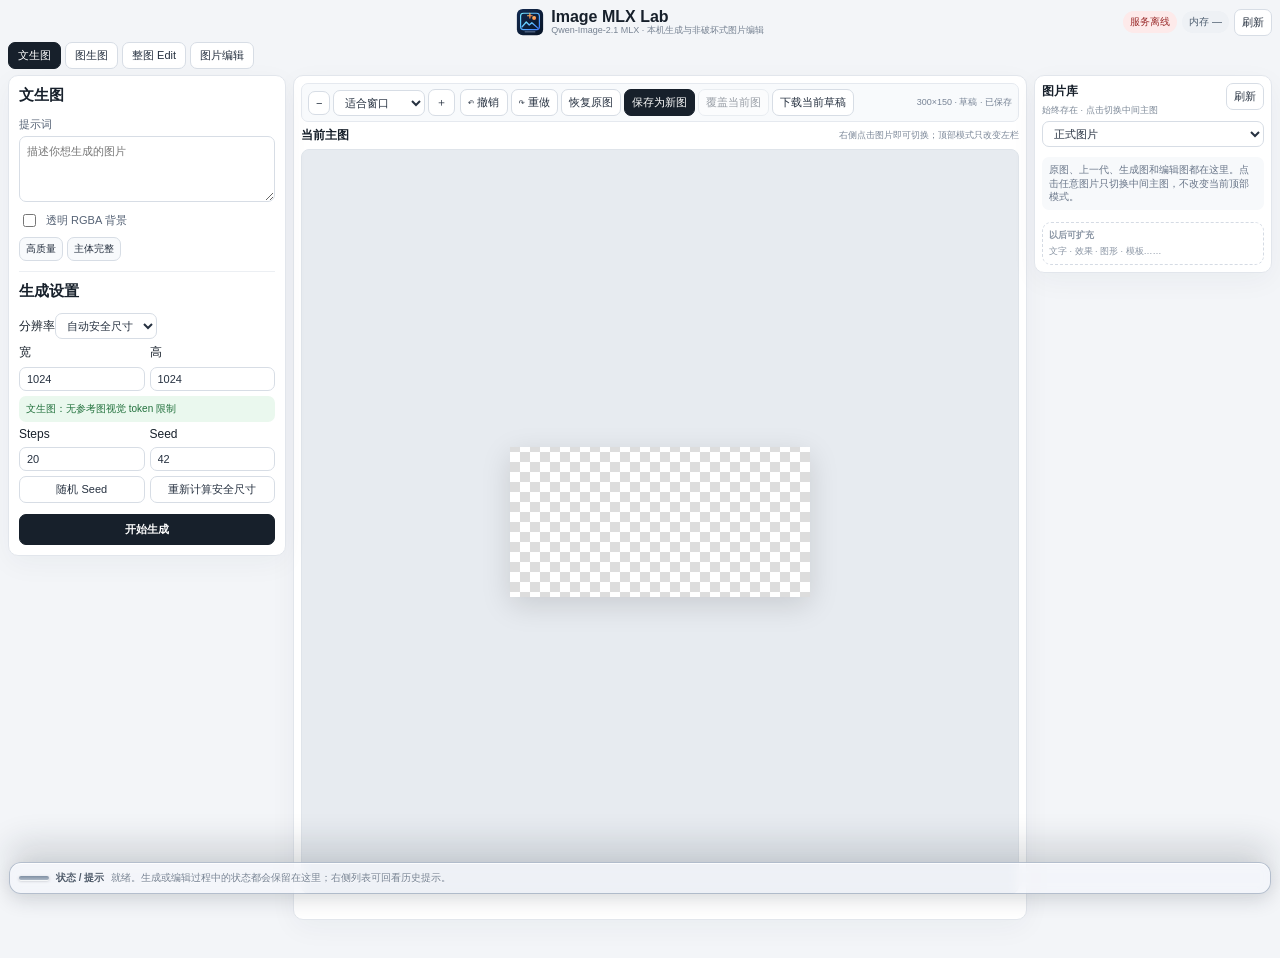
==== web/mask-editor/index.html @ 85269455 "Add lasso selection and deterministic repair tools" ====
<!doctype html>
<html lang="zh-CN">
<head>
<meta charset="utf-8"><meta name="viewport" content="width=device-width,initial-scale=1">
<title>Image MLX Lab</title>
<link rel="icon" type="image/svg+xml" href="assets/image-mlx-lab-icon.svg">
<link rel="stylesheet" href="app.css?v=16">
</head>
<body><div class="app">
<header class="topbar compactTopbar">
  <div class="topbarSpacer"></div>
  <div class="globalBrand"><img class="brandIcon" src="assets/image-mlx-lab-icon.svg" alt=""><div class="globalBrandText"><h1>Image MLX Lab</h1><p>Qwen-Image-2.1 MLX · 本机生成与非破坏式图片编辑</p></div></div>
  <div class="server"><span id="qwenBadge" class="badge off">Qwen 检查中</span><span id="memBadge" class="badge">内存 —</span><button id="refreshStatus">刷新</button></div>
</header>

<nav class="tabs">
  <button data-mode="generate" class="active">文生图</button>
  <button data-mode="variation">图生图</button>
  <button data-mode="edit">整图 Edit</button>
  <button data-mode="editor">图片编辑</button>
</nav>

<div id="mainWorkspace" class="editorWorkspace">
<aside class="leftModeStack">
  <section id="genControls" class="genControls card">
    <section id="panel-generate" class="modePanel">
      <h2>文生图</h2>
      <label>提示词<textarea id="genPrompt" placeholder="描述你想生成的图片"></textarea></label>
      <label class="check"><input id="transparentBg" type="checkbox"> 透明 RGBA 背景</label>
      <div class="chips"><button data-prompt-target="genPrompt" data-text="高质量，细节清晰。">高质量</button><button data-prompt-target="genPrompt" data-text="主体完整，构图简洁。">主体完整</button></div>
    </section>

    <section id="panel-variation" class="modePanel hidden">
      <h2>图生图 / Variation</h2>
      <div class="hint">主图就是中间当前图片。也可以直接载入新图。</div>
      <label class="filebtn">载入主图<input id="variationFile" type="file" accept="image/*"></label>
      <div id="variationInfo" class="fileInfo">尚未选择主图</div>
      <label>目标描述<textarea id="variationPrompt" placeholder="希望当前主图变成什么样"></textarea></label>
      <label>Strength <b id="strengthVal">0.45</b><input id="strength" type="range" min="0.05" max="1" step="0.05" value="0.45"></label>
    </section>

    <section id="panel-edit" class="modePanel hidden">
      <h2>整图 True Edit</h2>
      <div class="hint">主图就是中间当前图片。右侧点击任意正式图片即可切换主图。</div>
      <label class="filebtn">载入主图<input id="editFile" type="file" accept="image/*"></label>
      <div id="editInfo" class="fileInfo">尚未选择主图</div>
      <label class="filebtn">＋ 添加参考图到队列<input id="editRefs" type="file" accept="image/*" multiple></label>
      <div class="hint">队列可保存多张；当前最多启用 3 张额外参考图（加主图共 4 张）。</div>
      <div id="refQueue" class="refQueue"></div>
      <label>编辑指令<textarea id="editPrompt" placeholder="例如：保持角色完全一致，只把尾巴改成橙红色。"></textarea></label>
      <div class="chips"><button data-prompt-target="editPrompt" data-text="保持原图构图、姿态、视角和光照不变。">保持构图</button><button data-prompt-target="editPrompt" data-text="保持角色身份和设计完全一致。">角色一致</button><button data-prompt-target="editPrompt" data-text="只修改指定内容，其余细节不变。">局部约束</button></div>
    </section>

    <div id="generationSettings">
      <hr><h2>生成设置</h2>
      <label>分辨率<select id="sizePreset"><option value="auto">自动安全尺寸</option><option>512x512</option><option>768x768</option><option>1024x1024</option><option>1024x576</option><option>1152x640</option><option>768x1024</option><option>1024x768</option><option value="custom">自定义</option></select></label>
      <div class="two"><label>宽<input id="widthInput" type="number" min="256" max="2048" step="32" value="1024"></label><label>高<input id="heightInput" type="number" min="256" max="2048" step="32" value="1024"></label></div>
      <div id="tokenHint" class="hint">视觉 token：—</div>
      <div class="two"><label>Steps<input id="stepsInput" type="number" min="1" max="60" value="20"></label><label>Seed<input id="seedInput" type="number" value="42"></label></div>
      <div class="two"><button id="randomSeed">随机 Seed</button><button id="autoFit">重新计算安全尺寸</button></div>
      <button id="runBtn" class="primary big">开始生成</button>
      <div id="statusText" class="hidden"></div><div id="perfBox" class="hidden"></div>
    </div>
  </section>

  <section id="editorTools" class="editorTools card hidden">
    <div class="editorFileHead">
      <label class="filebtn primary">＋ 载入图片<input id="editorUpload" type="file" accept="image/*" multiple></label>
    </div>
    <div id="editorStatus" class="hidden"></div>

    <details open><summary>选区 / Mask</summary><div class="toolBody">
      <div class="toolGrid">
        <button id="rectTool">▭ 矩形</button><button id="ellipseTool">◯ 椭圆</button>
        <button id="lassoAddTool">〰 套索＋</button><button id="lassoSubTool">〰 套索－</button>
        <button id="paintTool">✏️ 画笔</button><button id="eraseTool">⌫ 擦除</button>
        <button id="wandAddTool">🪄 魔棒＋</button><button id="wandSubTool">🪄 魔棒－</button>
      </div>
      <label>画笔 <b id="brushVal">42</b> px<input id="brush" type="range" min="4" max="240" value="42"></label>
      <div class="two"><label>魔棒容差<input id="wandTolerance" type="number" min="0" max="255" value="28"></label><label class="check">连续区域<input id="wandContiguous" type="checkbox" checked></label></div>
      <div class="two"><button id="selectAll">全选</button><button id="invertMask">反选</button></div>
      <div class="two"><button id="clearMask">清除选区</button><label class="check"><input id="showMask" type="checkbox" checked>显示 Mask</label></div>
      <div class="selectionMorphRow"><label>边界 <input id="selectionMorphPx" type="number" min="1" max="64" value="3"> px</label><button id="expandMask">扩展</button><button id="contractMask">收缩</button></div>
      <div class="hint">扩展适合 AI 去遮挡时吃掉残边；收缩可避免修改碰到主体边缘。</div>
      <label>边缘羽化 <b id="featherVal">0</b> px<input id="feather" type="range" min="0" max="60" value="0"></label>
      <div id="maskCoverage" class="fileInfo">选区 0%</div>
    </div></details>

    <details><summary>修复 / 仿制</summary><div class="toolBody">
      <div class="two"><button id="cloneTool">🧬 克隆图章</button><button id="healTool">🩹 修复画笔</button></div>
      <label>修复笔刷 <b id="repairBrushVal">48</b> px<input id="repairBrush" type="range" min="4" max="240" value="48"></label>
      <div id="cloneInfo" class="fileInfo">克隆图章：⌥ Option / Alt + 点击设置取样点，然后在目标区域涂抹。</div>
      <button id="clearCloneSource" class="wideBtn">清除克隆取样点</button>
      <div class="hint">修复画笔适合小污点、灰尘和细划痕；复杂纹理优先用克隆图章或 AI 局部编辑。</div>
    </div></details>

    <details><summary>复制 / 剪切 / 粘贴</summary><div class="toolBody">
      <div class="three"><button id="copySelection">Copy</button><button id="cutSelection">Cut</button><button id="pasteClipboard">Paste</button></div>
      <div id="clipboardInfo" class="fileInfo">剪贴板为空</div>
      <div id="pasteControls" class="hidden">
        <div class="two"><label>宽<input id="pasteW" type="number" min="1"></label><label>高<input id="pasteH" type="number" min="1"></label></div>
        <label class="check"><input id="pasteLockAspect" type="checkbox" checked>按比例缩放</label>
        <label>透明度 <b id="pasteOpacityVal">100</b>%<input id="pasteOpacity" type="range" min="0" max="100" value="100"></label>
        <div class="two"><button id="applyPaste" class="primary">确定粘贴</button><button id="cancelPaste">取消</button></div>
      </div>
    </div></details>

    <details><summary>几何 / 尺寸</summary><div class="toolBody">
      <div class="two"><button id="rotateLeft">↶ 90°</button><button id="rotateRight">↷ 90°</button></div>
      <div class="inlineTools"><input id="rotateAngle" type="number" min="-180" max="180" value="0"><button id="applyRotate">旋转角度</button></div>
      <div class="two"><label>宽<input id="resizeW" type="number" min="1"></label><label>高<input id="resizeH" type="number" min="1"></label></div>
      <label class="check"><input id="lockAspect" type="checkbox" checked>缩放保持比例</label>
      <button id="applyResize" class="wideBtn">应用实际像素尺寸</button>
      <button id="cropToSelection" class="wideBtn">裁剪到选区外框</button>
    </div></details>

    <details><summary>亮度 / 色彩 / 清晰度</summary><div class="toolBody">
      <label>亮度 <b id="brightnessVal">100</b>%<input id="brightness" type="range" min="0" max="200" value="100"></label>
      <label>对比度 <b id="contrastVal">100</b>%<input id="contrast" type="range" min="0" max="200" value="100"></label>
      <label>饱和度 <b id="saturationVal">100</b>%<input id="saturation" type="range" min="0" max="200" value="100"></label>
      <label>模糊 <b id="blurVal">0</b> px<input id="blur" type="range" min="0" max="20" step="0.5" value="0"></label>
      <label>锐化 <b id="sharpenVal">0</b><input id="sharpen" type="range" min="0" max="5" step="0.25" value="0"></label>
      <div class="hint">有选区时自动只作用于选区；没有选区时作用于整张图片。</div>
      <div class="two"><button id="resetAdjust">重置预览</button><button id="applyAdjust" class="primary">应用</button></div>
    </div></details>

    <details><summary>AI 局部编辑</summary><div class="toolBody">
      <div class="hint">使用中间当前图片 + 当前 Mask。最终仍由冻结的 full-size Mask 硬合成，Mask 外像素不得变化。</div>
      <label>上下文
        <select id="localAiContext">
          <option value="auto" selected>自动（推荐）</option>
          <option value="crop">局部优先（快）</option>
          <option value="crop-full">局部 + 整图参考</option>
          <option value="full">整图（慢）</option>
        </select>
      </label>
      <div id="localAiContextHint" class="fileInfo">自动：普通局部修改优先裁剪；遮挡恢复 / 补全等任务会增加整图参考。</div>
      <label>编辑指令<textarea id="localAiPrompt" placeholder="例如：去掉选区内的遮挡物，恢复主体原来的结构。"></textarea></label>
      <div class="two"><label>Steps<input id="localAiSteps" type="number" min="1" max="60" value="20"></label><label>Seed<input id="localAiSeed" type="number" value="42"></label></div>
      <button id="runLocalAi" class="primary wideBtn">AI 编辑选区</button>
      <div id="localAiPerf" class="hidden">—</div>
    </div></details>
  </section>
</aside>

<main class="editorCenter card">
  <div class="editorTopbar">
    <div class="zoomStrip"><button id="zoomOut">−</button><select id="viewZoom"><option value="fit">适合窗口</option><option value="0.25">25%</option><option value="0.5">50%</option><option value="1">100%</option><option value="2">200%</option><option value="4">400%</option></select><button id="zoomIn">＋</button></div>
    <div class="historyStrip"><button id="undoImage">↶ 撤销</button><button id="redoImage">↷ 重做</button><button id="resetDraft">恢复原图</button><button id="saveEditor" class="primary">保存为新图</button><button id="overwriteEditor">覆盖当前图</button><button id="downloadDraft">下载当前草稿</button></div>
    <div id="editorMeta" class="editorMeta">—</div>
  </div>
  <div class="cardTitle editorTitleRow"><h2 id="editorTitle">当前主图</h2><span>右侧点击图片即可切换；顶部模式只改变左栏</span></div>
  <div id="editorEmpty" class="empty">从右侧图片库选择图片，或在左侧载入 / 生成</div>
  <div id="editorViewport" class="editorViewport hidden"><div id="editorStage" class="editorStage"><canvas id="sourceCanvas"></canvas><canvas id="overlayCanvas"></canvas></div></div>
</main>

<aside class="assetPanel card">
  <div class="assetHead"><div><h2>图片库</h2><span>始终存在 · 点击切换中间主图</span></div><button id="refreshAssets">刷新</button></div>
  <select id="assetFilter"><option value="final" selected>正式图片</option><option value="all">全部（含中间结果）</option><option value="generated">生成</option><option value="loaded">载入</option><option value="edited">编辑保存</option><option value="intermediate">中间结果</option></select>
  <div class="hint">原图、上一代、生成图和编辑图都在这里。点击任意图片只切换中间主图，不改变当前顶部模式。</div>
  <div id="assetGallery" class="assetGallery"></div>
  <div class="futureBox"><b>以后可扩充</b><span>文字 · 效果 · 图形 · 模板……</span></div>
</aside>
</div>

<div id="history" class="hidden"></div><button id="refreshHistory" class="hidden">刷新</button>
</div>

<dialog id="draftSwitchDialog" class="draftSwitchDialog">
  <form method="dialog">
    <h3>当前图片有未保存修改</h3>
    <p id="draftSwitchMessage">切换图片前，请选择如何处理当前草稿。</p>
    <div class="draftSwitchActions">
      <button value="save-new" class="primary">保存为新图并切换</button>
      <button id="draftOverwriteChoice" value="overwrite">覆盖当前图并切换</button>
      <button value="discard" class="danger">丢弃修改并切换</button>
      <button value="cancel">取消</button>
    </div>
  </form>
</dialog>

<details id="globalNoticeDrawer" class="globalNoticeDrawer">
  <summary><span class="drawerHandle"></span><span>状态 / 提示</span><span id="noticeSummary">就绪</span></summary>
  <div class="globalNoticeContent">
    <div id="noticeDetail" class="noticeDetail">就绪</div>
    <div id="noticeHistory" class="noticeHistory"></div>
  </div>
</details>

<script src="app.js?v=19"></script>
</body></html>
---- web/mask-editor/app.css ----
:root{font-family:-apple-system,BlinkMacSystemFont,"Segoe UI",sans-serif;color:#17202b;background:#f3f5f8}
*{box-sizing:border-box}body{margin:0}.app{max-width:1580px;margin:auto;padding:18px}
.topbar{display:flex;justify-content:space-between;gap:20px;align-items:center;margin-bottom:14px}
h1{font-size:25px;margin:0 0 4px}.topbar p{margin:0;color:#6b7788;font-size:13px}
.server{display:flex;gap:8px;align-items:center;flex-wrap:wrap}.badge{padding:6px 9px;border-radius:999px;background:#eef1f5;color:#506072;font-size:12px}.badge.ok{background:#e7f7ec;color:#19733a}.badge.off{background:#fdeaea;color:#9c2f2f}
button,.filebtn,select,input,textarea{font:inherit}button,.filebtn,select,input[type=number]{border:1px solid #d7dde5;background:#fff;border-radius:9px;padding:8px 10px;color:#263140}button,.filebtn{cursor:pointer}.filebtn{display:inline-block}input[type=file]{display:none}button:disabled{opacity:.45;cursor:not-allowed}
.tabs{display:flex;gap:7px;margin-bottom:14px;overflow:auto}.tabs button{white-space:nowrap}.tabs button.active,.toolGrid button.active{background:#17202b;color:#fff;border-color:#17202b}
.card{background:#fff;border:1px solid #e2e6ec;border-radius:15px;box-shadow:0 8px 28px #1e293b0b}.hidden{display:none!important}
.genWorkspace{display:grid;grid-template-columns:360px minmax(0,1fr);gap:16px}.genControls{padding:17px;align-self:start;position:sticky;top:12px;max-height:calc(100vh - 24px);overflow:auto}.genMain{display:grid;gap:14px}
h2{font-size:15px;margin:0 0 12px}.modePanel label,.genControls>label,.toolBody>label{display:block;font-size:12px;color:#556275;margin:12px 0}
textarea{width:100%;min-height:90px;padding:10px;border:1px solid #d7dde5;border-radius:10px;resize:vertical;margin-top:6px;color:#202a35}input[type=range]{width:100%}.check{display:flex!important;gap:7px;align-items:center}
.two{display:grid;grid-template-columns:1fr 1fr;gap:8px;margin:9px 0}.three{display:grid;grid-template-columns:repeat(3,1fr);gap:7px;margin:9px 0}.two label{margin:0}.two input{width:100%;margin-top:6px}
.fileInfo,.hint,.status,.perf{font-size:12px;color:#687588;background:#f7f9fb;padding:9px 10px;border-radius:9px;margin-top:8px;line-height:1.5}.hint.safe{background:#eaf8ee;color:#22713d}.hint.warn{background:#fff6dd;color:#8a6413}.hint.danger{background:#fdecec;color:#9a3030}
.chips{display:flex;gap:6px;flex-wrap:wrap;margin-top:8px}.chips button{padding:6px 8px;font-size:11px;background:#f8fafc}hr{border:0;border-top:1px solid #eceff3;margin:18px 0}.primary{background:#17202b!important;color:#fff!important;border-color:#17202b!important}.big{width:100%;padding:11px;margin-top:10px;font-weight:600}.wideBtn{width:100%;margin-top:7px}
.refQueue{display:grid;gap:7px;margin-top:8px}.refItem{display:grid;grid-template-columns:48px 1fr auto;gap:7px;align-items:center;border:1px solid #e1e6ed;border-radius:9px;padding:6px;background:#fafbfc}.refItem img{width:48px;height:48px;object-fit:cover;border-radius:6px}.refName{font-size:11px;white-space:nowrap;overflow:hidden;text-overflow:ellipsis}.refControls{display:flex;gap:5px;align-items:center;margin-top:4px}.refControls select{padding:4px 6px;font-size:11px}.refControls label{margin:0;font-size:11px}.refActions{display:flex;flex-direction:column;gap:3px}.refActions button{padding:3px 6px;font-size:10px}
.cardTitle{display:flex;align-items:center;justify-content:space-between;gap:10px;margin-bottom:12px}.cardTitle h2{margin:0}.cardTitle span{font-size:12px;color:#7b8798}
.genPreview{padding:15px;min-height:650px}.empty{height:520px;border:1px dashed #ccd3dd;border-radius:12px;display:flex;align-items:center;justify-content:center;color:#8995a5}
.genResultWrap{position:relative;display:flex;align-items:center;justify-content:center;min-height:500px;cursor:pointer}.genResultWrap img{max-width:100%;max-height:68vh;object-fit:contain;background:repeating-conic-gradient(#e6e6e6 0 25%,#fff 0 50%) 50%/18px 18px}.editHint{position:absolute;bottom:14px;background:#111c;color:#fff;border-radius:999px;padding:7px 11px;font-size:12px}
.resultActions{display:flex;gap:8px;align-items:center;margin-top:12px}.resultActions a{padding:8px 10px;border-radius:9px;background:#17202b;color:#fff;text-decoration:none;font-size:13px}
.recentFold{overflow:hidden}.recentFold summary{cursor:pointer;padding:13px 15px;font-size:13px;font-weight:600;color:#536173}.foldBody{padding:0 15px 15px}.history{display:grid;grid-template-columns:repeat(auto-fill,minmax(135px,1fr));gap:10px}.histItem{position:relative;border:1px solid #e0e5ec;border-radius:10px;overflow:hidden;background:#fafbfc;cursor:pointer}.histItem img{width:100%;height:105px;object-fit:cover;background:#eee}.histMeta{padding:7px;font-size:11px;color:#5e6b7d}.histDelete{position:absolute;right:5px;top:5px;padding:4px 7px!important;border-radius:999px!important;background:#fff!important;color:#9c2f2f!important;font-size:11px!important}
.editorWorkspace{display:grid;grid-template-columns:320px minmax(0,1fr) 265px;gap:14px;align-items:start}.editorTools{padding:12px;max-height:calc(100vh - 112px);overflow:auto;position:sticky;top:12px}.editorFileHead{display:grid;grid-template-columns:1fr 1fr;gap:7px;margin-bottom:8px}.editorFileHead>*{text-align:center}
.editorTools details{border:1px solid #e5e9ef;border-radius:10px;margin-top:8px;overflow:hidden;background:#fff}.editorTools summary{cursor:pointer;padding:10px 11px;font-size:12px;font-weight:600;color:#435064;background:#f8fafc;user-select:none}.toolBody{padding:9px 10px;border-top:1px solid #edf0f4}.toolGrid{display:grid;grid-template-columns:1fr 1fr;gap:7px}.inlineTools{display:flex;gap:6px;align-items:center;flex-wrap:wrap}.inlineTools input[type=number]{width:78px}
.editorCenter{padding:14px;min-height:720px;overflow:hidden}.editorViewport{overflow:auto;max-height:78vh;border:1px solid #dfe4ea;border-radius:12px;background:#e7ebf0;padding:18px;min-height:620px}.editorStage{position:relative;display:inline-block;line-height:0;background:repeating-conic-gradient(#ddd 0 25%,#fff 0 50%) 50%/20px 20px;box-shadow:0 8px 28px #0002;transform-origin:top left}.editorStage canvas{display:block}.editorStage #overlayCanvas{position:absolute;left:0;top:0;touch-action:none;cursor:crosshair}
.assetPanel{padding:12px;max-height:calc(100vh - 112px);overflow:auto;position:sticky;top:12px}.assetHead{display:flex;justify-content:space-between;gap:8px;align-items:flex-start;margin-bottom:8px}.assetHead h2{margin:0 0 2px}.assetHead span{font-size:11px;color:#7d8998}.assetPanel>select{width:100%;margin-bottom:5px}.assetGallery{display:grid;grid-template-columns:1fr 1fr;gap:8px;margin-top:10px}.assetCard{position:relative;border:1px solid #e1e6ec;border-radius:10px;overflow:hidden;background:#fafbfc;cursor:pointer}.assetCard.active{outline:2px solid #263b66}.assetCard img{display:block;width:100%;height:96px;object-fit:cover;background:#eee}.assetCard .assetMeta{padding:6px;font-size:10px;color:#687588}.assetCard .assetMeta b{display:block;color:#2c3746;white-space:nowrap;overflow:hidden;text-overflow:ellipsis;margin-bottom:2px}.assetOps{display:flex;gap:4px;padding:0 6px 6px}.assetOps a,.assetOps button{flex:1;text-align:center;padding:4px 3px;border-radius:6px;border:1px solid #dce2e9;background:#fff;font-size:9px;color:#4a586a;text-decoration:none}.assetOps .danger{color:#9b3030}.futureBox{margin-top:12px;padding:10px;border:1px dashed #d5dbe4;border-radius:9px;color:#8a95a4;font-size:11px;display:flex;flex-direction:column;gap:3px}
.pasteBox{pointer-events:none}.pasteOutline{stroke:#2c7be5;stroke-width:2;stroke-dasharray:8 6;fill:none}
.perf b{color:#1d2733}.perfGrid{display:grid;grid-template-columns:1fr 1fr;gap:4px 8px}
@media(max-width:1100px){.editorWorkspace{grid-template-columns:290px minmax(0,1fr)}.assetPanel{grid-column:1/-1;position:static;max-height:none}.assetGallery{grid-template-columns:repeat(auto-fill,minmax(120px,1fr))}}
@media(max-width:850px){.app{padding:10px}.topbar{align-items:flex-start;flex-direction:column}.genWorkspace,.editorWorkspace{grid-template-columns:1fr}.genControls,.editorTools,.assetPanel{position:static;max-height:none}.editorCenter{min-height:420px}.editorViewport{min-height:360px;max-height:60vh}.empty{height:300px}}
/* v7 layout refinements */
.editorTopbar{display:flex;align-items:center;gap:10px;flex-wrap:wrap;margin-bottom:10px;padding:8px 10px;background:#f8fafc;border:1px solid #e5e9ef;border-radius:11px}
.zoomStrip,.historyStrip{display:flex;align-items:center;gap:6px;flex-wrap:wrap}.zoomStrip select{min-width:118px}.historyStrip button{white-space:nowrap}.editorMeta{margin-left:auto;font-size:11px;color:#778395;white-space:nowrap}.editorTitleRow{margin-bottom:10px}
.noticeDrawer{margin-top:10px;border:1px solid #dfe5ec;border-radius:11px;background:#fbfcfe;overflow:hidden}.noticeDrawer summary{display:flex;align-items:center;gap:8px;cursor:pointer;padding:8px 11px;font-size:12px;font-weight:600;color:#556274;background:#f5f7fa;list-style:none}.noticeDrawer summary::-webkit-details-marker{display:none}.drawerHandle{width:28px;height:4px;border-radius:999px;background:#aeb8c5;display:inline-block}.noticeBody{padding:9px 11px;font-size:12px;line-height:1.55;color:#4d5b6d;white-space:pre-wrap;max-height:150px;overflow:auto}
.editorFileHead{margin-bottom:8px}.editorTools>details:first-of-type{margin-top:8px}
.editorCenter{min-width:0}
@media(max-width:850px){.editorTopbar{align-items:flex-start}.editorMeta{margin-left:0;width:100%}.historyStrip{width:100%}}


/* v8 compact workstation layout */
body{font-size:12px}.app{max-width:1600px;padding:5px 8px 38px}
.compactTopbar{justify-content:flex-end;min-height:26px;margin:0 0 2px}.compactTopbar .server{gap:5px}
.badge{padding:4px 7px;font-size:10px}
button,.filebtn,select,input[type=number]{padding:5px 7px;border-radius:7px;font-size:11px}
.tabs{gap:4px;margin:0 0 6px}.tabs button{padding:5px 9px}
.card{border-radius:10px}.genWorkspace{grid-template-columns:300px minmax(0,1fr);gap:8px}
.genControls{padding:10px;top:4px;max-height:calc(100vh - 52px)}
.genMain{gap:7px}.genPreview{padding:9px;min-height:calc(100vh - 90px)}
.modePanel label,.genControls>label,.toolBody>label{margin:7px 0;font-size:11px}
textarea{min-height:66px;padding:7px;border-radius:7px;margin-top:4px;font-size:11px}
.two,.three{gap:5px;margin:5px 0}.chips{gap:4px;margin-top:5px}.chips button{padding:4px 6px;font-size:10px}
.fileInfo,.hint,.status,.perf{padding:6px 7px;border-radius:7px;margin-top:5px;font-size:10px;line-height:1.35}
.refQueue{gap:4px;margin-top:5px}.refItem{grid-template-columns:38px 1fr auto;gap:5px;padding:4px;border-radius:7px}.refItem img{width:38px;height:38px}.refName,.refControls label,.refControls select{font-size:9px}
.editorWorkspace{grid-template-columns:278px minmax(0,1fr) 238px;gap:7px;align-items:start}
.editorTools,.assetPanel{padding:7px;top:4px;max-height:calc(100vh - 55px)}
.editorTools details{margin-top:4px;border-radius:7px}.editorTools summary{padding:7px 8px;font-size:11px}.toolBody{padding:6px 7px}.toolGrid{gap:4px}
.editorFileHead{gap:4px;margin-bottom:4px}.editorFileHead>*{padding:6px 5px}
.editorCenter{padding:7px;min-height:calc(100vh - 55px)}
.editorBrand{text-align:center;margin:-1px 0 3px;line-height:1.15}.editorBrand h1{font-size:18px;margin:0 0 2px}.editorBrand p{font-size:10px;color:#758194;margin:0}
.editorTopbar{gap:5px;margin-bottom:5px;padding:5px 6px;border-radius:7px}.zoomStrip,.historyStrip{gap:3px}.zoomStrip select{min-width:92px}.editorMeta{font-size:9px}
.editorTitleRow{margin-bottom:5px}.editorTitleRow h2{font-size:12px}.editorTitleRow span{font-size:9px}
.editorViewport{padding:8px;min-height:calc(100vh - 155px);max-height:calc(100vh - 155px);border-radius:8px}
.assetHead{margin-bottom:4px}.assetHead h2{font-size:12px}.assetHead span{font-size:9px}.assetGallery{gap:5px;margin-top:6px}.assetCard{border-radius:7px}.assetCard img{height:82px}.assetCard .assetMeta{padding:4px;font-size:8px}.assetOps{gap:3px;padding:0 4px 4px}.assetOps a,.assetOps button{padding:3px 2px;font-size:8px}
.futureBox{margin-top:6px;padding:6px;font-size:9px}
.resultActions{gap:5px;margin-top:6px}.resultActions a{padding:5px 7px;font-size:10px}
hr{margin:10px 0}.big{padding:7px;margin-top:6px}.wideBtn{margin-top:4px}

/* one fixed status drawer for every mode */
.globalNoticeDrawer{position:fixed;left:50%;bottom:0;transform:translateX(-50%);z-index:9999;width:min(1580px,calc(100% - 10px));border:1px solid #cfd7e2;border-bottom:0;border-radius:10px 10px 0 0;background:#fff;box-shadow:0 -5px 22px #0002;overflow:hidden}
.globalNoticeDrawer summary{height:30px;display:flex;align-items:center;gap:7px;padding:4px 9px;cursor:pointer;list-style:none;background:#f3f6f9;font-size:10px;font-weight:600;color:#4e5a6a}
.globalNoticeDrawer summary::-webkit-details-marker{display:none}.globalNoticeDrawer .drawerHandle{width:30px;height:4px;border-radius:999px;background:#9ca8b7;flex:0 0 auto}
#noticeSummary{font-weight:400;color:#768292;overflow:hidden;text-overflow:ellipsis;white-space:nowrap}
.globalNoticeContent{display:grid;grid-template-columns:minmax(0,1fr) 360px;gap:6px;height:108px;padding:6px;border-top:1px solid #e2e7ed}
.noticeDetail{overflow:auto;padding:7px 9px;background:#fbfcfe;border:1px solid #e5e9ef;border-radius:7px;white-space:pre-wrap;font-size:10px;line-height:1.45;color:#435064}
.noticeHistory{overflow-y:auto;border:1px solid #e5e9ef;border-radius:7px;background:#fafbfc}
.noticeHistoryItem{padding:5px 7px;border-bottom:1px solid #edf0f4;cursor:pointer;font-size:9px;line-height:1.25;color:#657284}
.noticeHistoryItem:hover,.noticeHistoryItem.active{background:#eef3f8;color:#263343}.noticeHistoryItem b{display:block;color:#334155;font-size:9px}.noticeHistoryItem:last-child{border-bottom:0}

/* legacy inline drawers no longer used */
.noticeDrawer{display:none!important}

/* selection overlay remains readable even under marching ants */
#overlayCanvas{image-rendering:auto}

@media(max-width:1100px){.editorWorkspace{grid-template-columns:250px minmax(0,1fr)}.assetPanel{grid-column:1/-1;position:static;max-height:none}.assetGallery{grid-template-columns:repeat(auto-fill,minmax(105px,1fr))}.globalNoticeContent{grid-template-columns:1fr 290px}}
@media(max-width:850px){.app{padding:4px 5px 38px}.compactTopbar{min-height:22px}.editorWorkspace,.genWorkspace{grid-template-columns:1fr}.editorTools,.assetPanel,.genControls{position:static;max-height:none}.editorCenter{min-height:420px}.editorViewport{min-height:330px;max-height:60vh}.globalNoticeContent{grid-template-columns:1fr;height:150px}.noticeHistory{display:none}}


/* v9 global brand placement */
.compactTopbar{
  display:grid;
  grid-template-columns:1fr auto 1fr;
  align-items:center;
  gap:8px;
  min-height:34px;
  margin:0 0 3px;
}
.topbarSpacer{min-width:1px}
.globalBrand{text-align:center;line-height:1.08;white-space:nowrap}
.globalBrand h1{font-size:16px;margin:0 0 1px;font-weight:650}
.globalBrand p{font-size:9px;margin:0;color:#768292}
.compactTopbar .server{justify-self:end}
.editorBrand{display:none!important}
@media(max-width:850px){
  .compactTopbar{grid-template-columns:1fr auto;grid-template-areas:"brand server";align-items:center}
  .topbarSpacer{display:none}
  .globalBrand{grid-area:brand;text-align:left;white-space:normal}
  .compactTopbar .server{grid-area:server}
}


/* v11 unified three-column workspace */
.leftModeStack{min-width:0;align-self:start}
.leftModeStack>.card{width:100%}
.editorWorkspace{grid-template-columns:278px minmax(0,1fr) 238px;gap:7px;align-items:start}
.genControls,.editorTools,.assetPanel{position:sticky;top:4px;max-height:calc(100vh - 55px);overflow:auto}
.editorCenter{min-height:calc(100vh - 55px)}
.editorViewport{min-height:calc(100vh - 155px);max-height:calc(100vh - 155px)}
.assetPanel{grid-column:auto}
@media(max-width:1100px){
  .editorWorkspace{grid-template-columns:250px minmax(0,1fr) 220px}
  .assetPanel{grid-column:auto;position:sticky;max-height:calc(100vh - 55px)}
  .assetGallery{grid-template-columns:1fr}
}
@media(max-width:850px){
  .editorWorkspace{grid-template-columns:1fr}
  .genControls,.editorTools,.assetPanel{position:static;max-height:none}
  .assetPanel{grid-column:auto}
  .editorViewport{min-height:330px;max-height:60vh}
}

/* v14 brand icon */
.globalBrand{display:flex;align-items:center;justify-content:center;gap:7px;text-align:left}
.globalBrandText{line-height:1.08}
.brandIcon{width:28px;height:28px;border-radius:7px;display:block;flex:none}
@media(max-width:850px){
  .globalBrand{justify-content:flex-start}
  .brandIcon{width:26px;height:26px}
}

/* v17 draft save/switch */
.draftSwitchDialog{border:1px solid #cfd7e2;border-radius:12px;padding:0;max-width:520px;width:min(520px,calc(100vw - 28px));box-shadow:0 18px 60px #0004}
.draftSwitchDialog::backdrop{background:#15203366;backdrop-filter:blur(2px)}
.draftSwitchDialog form{padding:18px}
.draftSwitchDialog h3{margin:0 0 8px;font-size:16px}
.draftSwitchDialog p{margin:0 0 14px;color:#5f6b7a;line-height:1.5}
.draftSwitchActions{display:grid;grid-template-columns:1fr 1fr;gap:8px}
.draftSwitchActions button{min-height:34px}
.historyStrip{flex-wrap:wrap}

/* v18 opened tool reveal + floating glass status drawer */
.editorTools>details{scroll-margin-top:4px}

.globalNoticeDrawer{
  bottom:6px;
  width:min(1580px,calc(100% - 18px));
  border:1px solid rgba(151,166,185,.68);
  border-radius:12px;
  background:rgba(247,250,253,.76);
  -webkit-backdrop-filter:blur(14px) saturate(1.18);
  backdrop-filter:blur(14px) saturate(1.18);
  box-shadow:
    0 -16px 34px rgba(28,39,55,.18),
    0 8px 24px rgba(28,39,55,.16),
    inset 0 1px 0 rgba(255,255,255,.88);
}
.globalNoticeDrawer summary{
  background:linear-gradient(180deg,rgba(255,255,255,.78),rgba(235,241,247,.70));
  border-bottom:0;
  text-shadow:0 1px 0 rgba(255,255,255,.75);
}
.globalNoticeDrawer .drawerHandle{
  background:linear-gradient(180deg,#7f8fa3,#aeb9c7);
  box-shadow:0 1px 0 rgba(255,255,255,.8),0 1px 3px rgba(31,41,55,.28);
}
.globalNoticeDrawer[open] summary{
  box-shadow:0 5px 14px rgba(27,39,55,.09);
}
.globalNoticeContent{
  background:rgba(245,248,252,.68);
  border-top:1px solid rgba(207,216,227,.72);
}
.noticeDetail,.noticeHistory{
  background:rgba(255,255,255,.68);
  border-color:rgba(207,216,227,.72);
}
.noticeHistoryItem{
  background:rgba(255,255,255,.20);
}
.noticeHistoryItem:hover,.noticeHistoryItem.active{
  background:rgba(230,239,248,.72);
}
@media(max-width:850px){
  .globalNoticeDrawer{bottom:4px;width:calc(100% - 10px)}
}

/* v19 true single-layer glass status drawer */
.globalNoticeDrawer{
  background:rgba(239,245,251,.46)!important;
  -webkit-backdrop-filter:blur(6px) saturate(1.08)!important;
  backdrop-filter:blur(6px) saturate(1.08)!important;
  border-color:rgba(135,151,172,.58)!important;
  box-shadow:
    0 -18px 32px rgba(24,36,52,.16),
    0 6px 20px rgba(24,36,52,.14),
    inset 0 1px 0 rgba(255,255,255,.72)!important;
}
.globalNoticeDrawer summary{
  background:rgba(255,255,255,.14)!important;
  box-shadow:none!important;
}
.globalNoticeDrawer[open] summary{
  box-shadow:0 1px 0 rgba(255,255,255,.42)!important;
}
.globalNoticeContent{
  background:transparent!important;
  border-top:1px solid rgba(164,179,197,.42)!important;
}
.noticeDetail,.noticeHistory{
  background:rgba(255,255,255,.16)!important;
  border-color:rgba(151,167,186,.38)!important;
  box-shadow:inset 0 1px 0 rgba(255,255,255,.28);
}
.noticeHistoryItem{
  background:transparent!important;
}
.noticeHistoryItem:hover,.noticeHistoryItem.active{
  background:rgba(224,236,247,.32)!important;
}

/* v19 selection morphology + repair tools */
.selectionMorphRow{display:grid;grid-template-columns:minmax(88px,1fr) auto auto;gap:5px;align-items:end;margin-top:5px}
.selectionMorphRow label{margin:0}
.selectionMorphRow input{width:64px;display:inline-block}
#cloneInfo{line-height:1.35}

#cloneTool.active,#healTool.active{background:#17202b;color:#fff;border-color:#17202b}
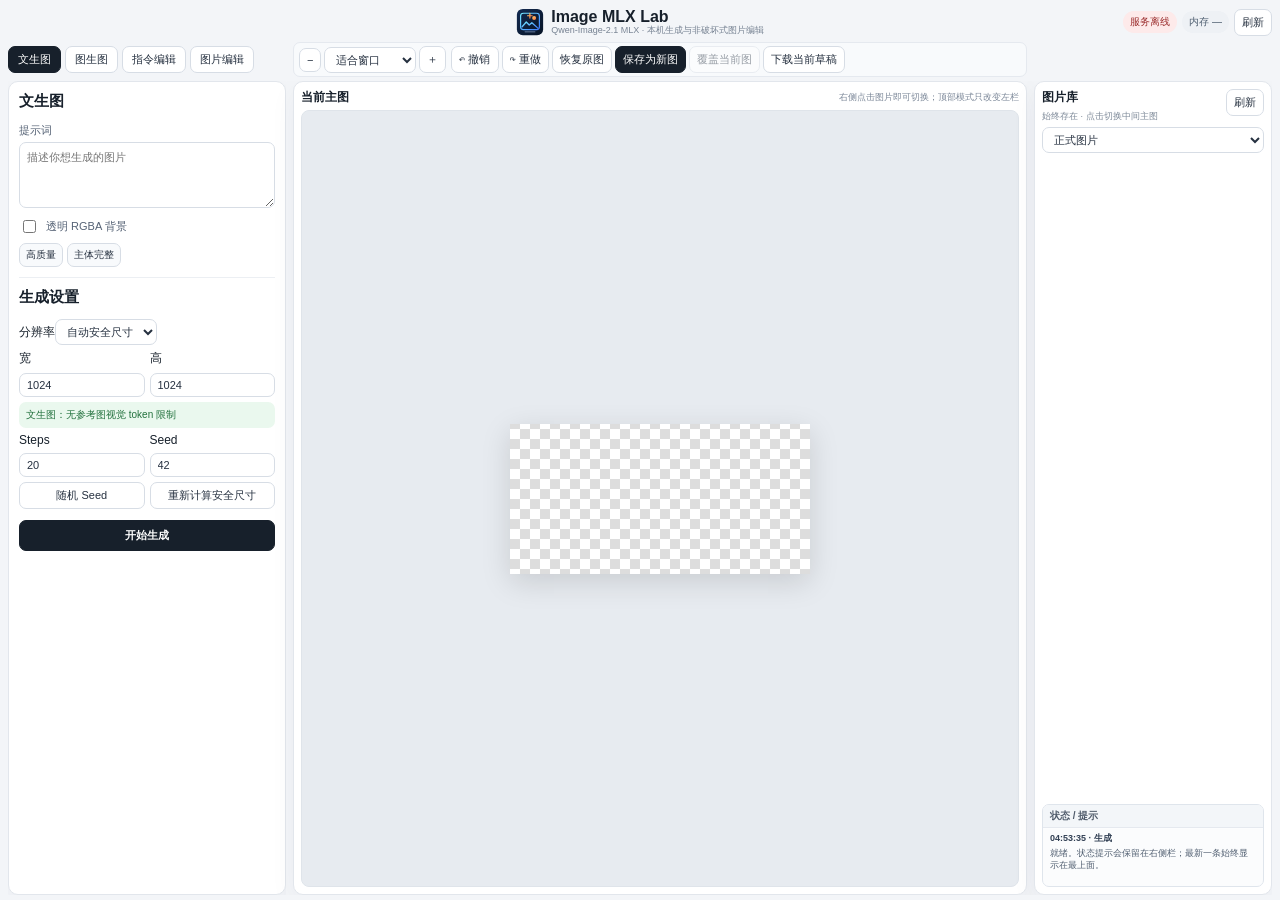
==== commit 8a5c4146: "Polish image workbench layout and edit modes" ====
--- a/web/mask-editor/index.html
+++ b/web/mask-editor/index.html
@@ -4,7 +4,7 @@
 <meta charset="utf-8"><meta name="viewport" content="width=device-width,initial-scale=1">
 <title>Image MLX Lab</title>
 <link rel="icon" type="image/svg+xml" href="assets/image-mlx-lab-icon.svg">
-<link rel="stylesheet" href="app.css?v=16">
+<link rel="stylesheet" href="app.css?v=21">
 </head>
 <body><div class="app">
 <header class="topbar compactTopbar">
@@ -13,12 +13,20 @@
   <div class="server"><span id="qwenBadge" class="badge off">Qwen 检查中</span><span id="memBadge" class="badge">内存 —</span><button id="refreshStatus">刷新</button></div>
 </header>
 
-<nav class="tabs">
-  <button data-mode="generate" class="active">文生图</button>
-  <button data-mode="variation">图生图</button>
-  <button data-mode="edit">整图 Edit</button>
-  <button data-mode="editor">图片编辑</button>
-</nav>
+<div class="workspaceTopRow">
+  <nav class="tabs">
+    <button data-mode="generate" class="active">文生图</button>
+    <button data-mode="variation">图生图</button>
+    <button data-mode="edit">指令编辑</button>
+    <button data-mode="editor">图片编辑</button>
+  </nav>
+  <div class="editorTopbar">
+    <div class="zoomStrip"><button id="zoomOut">−</button><select id="viewZoom"><option value="fit">适合窗口</option><option value="0.25">25%</option><option value="0.5">50%</option><option value="1">100%</option><option value="2">200%</option><option value="4">400%</option></select><button id="zoomIn">＋</button></div>
+    <div class="historyStrip"><button id="undoImage">↶ 撤销</button><button id="redoImage">↷ 重做</button><button id="resetDraft">恢复原图</button><button id="saveEditor" class="primary">保存为新图</button><button id="overwriteEditor">覆盖当前图</button><button id="downloadDraft">下载当前草稿</button></div>
+    <div id="editorMeta" class="editorMeta">—</div>
+  </div>
+  <div class="topRowSpacer"></div>
+</div>
 
 <div id="mainWorkspace" class="editorWorkspace">
 <aside class="leftModeStack">
@@ -31,8 +39,8 @@
     </section>
 
     <section id="panel-variation" class="modePanel hidden">
-      <h2>图生图 / Variation</h2>
-      <div class="hint">主图就是中间当前图片。也可以直接载入新图。</div>
+      <h2>图生图 / 相似变体</h2>
+      <div class="hint">根据原图生成相似的新版本，适合风格、构图或整体变化；不适合“只改衣服颜色”这类精确属性修改。需要明确修改指定内容时，请使用「指令编辑 / True Edit」。主图默认使用中间当前图片，也可以直接载入新图。</div>
       <label class="filebtn">载入主图<input id="variationFile" type="file" accept="image/*"></label>
       <div id="variationInfo" class="fileInfo">尚未选择主图</div>
       <label>目标描述<textarea id="variationPrompt" placeholder="希望当前主图变成什么样"></textarea></label>
@@ -40,8 +48,8 @@
     </section>
 
     <section id="panel-edit" class="modePanel hidden">
-      <h2>整图 True Edit</h2>
-      <div class="hint">主图就是中间当前图片。右侧点击任意正式图片即可切换主图。</div>
+      <h2>指令编辑 / True Edit</h2>
+      <div class="hint">按文字指令修改现有图片，例如改衣服颜色、改材质、替换指定对象或调整局部属性；更适合明确的编辑任务。主图默认使用中间当前图片，右侧点击任意正式图片即可切换。</div>
       <label class="filebtn">载入主图<input id="editFile" type="file" accept="image/*"></label>
       <div id="editInfo" class="fileInfo">尚未选择主图</div>
       <label class="filebtn">＋ 添加参考图到队列<input id="editRefs" type="file" accept="image/*" multiple></label>
@@ -77,9 +85,10 @@
         <button id="wandAddTool">🪄 魔棒＋</button><button id="wandSubTool">🪄 魔棒－</button>
       </div>
       <label>画笔 <b id="brushVal">42</b> px<input id="brush" type="range" min="4" max="240" value="42"></label>
-      <div class="two"><label>魔棒容差<input id="wandTolerance" type="number" min="0" max="255" value="28"></label><label class="check">连续区域<input id="wandContiguous" type="checkbox" checked></label></div>
+      <label>魔棒容差<input id="wandTolerance" type="number" min="0" max="255" value="28"></label>
+      <div class="two maskToggleRow"><label class="check"><input id="wandContiguous" type="checkbox" checked><span>连续区域</span></label><label class="check"><input id="showMask" type="checkbox" checked><span>显示 Mask</span></label></div>
       <div class="two"><button id="selectAll">全选</button><button id="invertMask">反选</button></div>
-      <div class="two"><button id="clearMask">清除选区</button><label class="check"><input id="showMask" type="checkbox" checked>显示 Mask</label></div>
+      <button id="clearMask" class="wideBtn">清除选区</button>
       <div class="selectionMorphRow"><label>边界 <input id="selectionMorphPx" type="number" min="1" max="64" value="3"> px</label><button id="expandMask">扩展</button><button id="contractMask">收缩</button></div>
       <div class="hint">扩展适合 AI 去遮挡时吃掉残边；收缩可避免修改碰到主体边缘。</div>
       <label>边缘羽化 <b id="featherVal">0</b> px<input id="feather" type="range" min="0" max="60" value="0"></label>
@@ -144,11 +153,6 @@
 </aside>
 
 <main class="editorCenter card">
-  <div class="editorTopbar">
-    <div class="zoomStrip"><button id="zoomOut">−</button><select id="viewZoom"><option value="fit">适合窗口</option><option value="0.25">25%</option><option value="0.5">50%</option><option value="1">100%</option><option value="2">200%</option><option value="4">400%</option></select><button id="zoomIn">＋</button></div>
-    <div class="historyStrip"><button id="undoImage">↶ 撤销</button><button id="redoImage">↷ 重做</button><button id="resetDraft">恢复原图</button><button id="saveEditor" class="primary">保存为新图</button><button id="overwriteEditor">覆盖当前图</button><button id="downloadDraft">下载当前草稿</button></div>
-    <div id="editorMeta" class="editorMeta">—</div>
-  </div>
   <div class="cardTitle editorTitleRow"><h2 id="editorTitle">当前主图</h2><span>右侧点击图片即可切换；顶部模式只改变左栏</span></div>
   <div id="editorEmpty" class="empty">从右侧图片库选择图片，或在左侧载入 / 生成</div>
   <div id="editorViewport" class="editorViewport hidden"><div id="editorStage" class="editorStage"><canvas id="sourceCanvas"></canvas><canvas id="overlayCanvas"></canvas></div></div>
@@ -157,9 +161,11 @@
 <aside class="assetPanel card">
   <div class="assetHead"><div><h2>图片库</h2><span>始终存在 · 点击切换中间主图</span></div><button id="refreshAssets">刷新</button></div>
   <select id="assetFilter"><option value="final" selected>正式图片</option><option value="all">全部（含中间结果）</option><option value="generated">生成</option><option value="loaded">载入</option><option value="edited">编辑保存</option><option value="intermediate">中间结果</option></select>
-  <div class="hint">原图、上一代、生成图和编辑图都在这里。点击任意图片只切换中间主图，不改变当前顶部模式。</div>
   <div id="assetGallery" class="assetGallery"></div>
-  <div class="futureBox"><b>以后可扩充</b><span>文字 · 效果 · 图形 · 模板……</span></div>
+  <section class="sideNoticePanel" aria-label="状态与提示">
+    <div class="sideNoticeTitle">状态 / 提示</div>
+    <div id="noticeHistory" class="noticeHistory sideNoticeHistory"></div>
+  </section>
 </aside>
 </div>
 
@@ -179,13 +185,5 @@
   </form>
 </dialog>
 
-<details id="globalNoticeDrawer" class="globalNoticeDrawer">
-  <summary><span class="drawerHandle"></span><span>状态 / 提示</span><span id="noticeSummary">就绪</span></summary>
-  <div class="globalNoticeContent">
-    <div id="noticeDetail" class="noticeDetail">就绪</div>
-    <div id="noticeHistory" class="noticeHistory"></div>
-  </div>
-</details>
-
-<script src="app.js?v=19"></script>
+<script src="app.js?v=20"></script>
 </body></html>
--- a/web/mask-editor/app.css
+++ b/web/mask-editor/app.css
@@ -192,6 +192,104 @@
   .globalNoticeDrawer{bottom:4px;width:calc(100% - 10px)}
 }
 
+/* v20 aligned mask toggles + persistent sidebar status */
+.maskToggleRow{align-items:center}
+.maskToggleRow .check{
+  min-width:0;
+  margin:0;
+  padding:5px 7px;
+  border:1px solid #e1e6ed;
+  border-radius:7px;
+  background:#fafbfc;
+  white-space:nowrap;
+  overflow:hidden;
+}
+.maskToggleRow .check input[type=checkbox]{
+  width:auto;
+  margin:0;
+  flex:0 0 auto;
+}
+.maskToggleRow .check span{
+  min-width:0;
+  overflow:hidden;
+  text-overflow:ellipsis;
+}
+.sideNoticePanel{
+  flex:0 0 auto;
+  margin-top:4px;
+  border:1px solid #dfe5ec;
+  border-radius:7px;
+  overflow:hidden;
+  background:#fafbfc;
+}
+.sideNoticeTitle{
+  padding:4px 7px;
+  border-bottom:1px solid #e5e9ef;
+  background:#f3f6f9;
+  font-size:10px;
+  font-weight:600;
+  color:#4e5a6a;
+}
+.assetPanel{
+  display:flex;
+  flex-direction:column;
+  height:calc(100vh - 55px);
+  overflow:hidden;
+}
+.assetGallery{
+  flex:1 1 0;
+  min-height:0;
+  overflow-y:auto;
+  overflow-x:hidden;
+  align-content:start;
+  grid-auto-rows:max-content;
+  scrollbar-gutter:stable;
+}
+.sideNoticeHistory{
+  display:block!important;
+  height:58px;
+  overflow-y:auto;
+  overscroll-behavior:contain;
+  border:0;
+  border-radius:0;
+  background:#fff;
+}
+.assetGallery .assetCard{
+  align-self:start;
+  min-height:max-content;
+}
+.assetGallery .assetCard img{
+  height:82px!important;
+  min-height:82px;
+  max-height:82px;
+  flex:none;
+}
+.sideNoticeHistory .noticeHistoryItem{
+  cursor:default;
+  padding:4px 7px;
+  white-space:pre-wrap;
+  overflow-wrap:anywhere;
+  line-height:1.4;
+}
+.sideNoticeHistory .noticeHistoryItem:hover{
+  background:#f7f9fb;
+}
+.sideNoticeHistory .noticeHistoryItem b{
+  margin-bottom:2px;
+}
+.sideNoticeHistory .noticeHistoryItem span{
+  display:block;
+  color:#536173;
+}
+.app{padding-bottom:5px}
+@media(max-width:1100px){
+  .assetPanel{height:auto;max-height:none;overflow:visible}
+  .assetGallery{max-height:340px}
+}
+@media(max-width:850px){
+  .assetGallery{max-height:none;overflow:visible}
+}
+
 /* v19 true single-layer glass status drawer */
 .globalNoticeDrawer{
   background:rgba(239,245,251,.46)!important;
@@ -233,3 +331,125 @@
 #cloneInfo{line-height:1.35}
 
 #cloneTool.active,#healTool.active{background:#17202b;color:#fff;border-color:#17202b}
+
+/* v21 top controls + viewport-fitted desktop workstation */
+.workspaceTopRow{
+  display:grid;
+  grid-template-columns:278px minmax(0,1fr) 238px;
+  gap:7px;
+  align-items:center;
+  min-width:0;
+  margin:0 0 4px;
+}
+.workspaceTopRow .tabs{
+  grid-column:1;
+  min-width:0;
+  margin:0;
+  flex-wrap:nowrap;
+  overflow-x:auto;
+  overflow-y:hidden;
+}
+.workspaceTopRow .tabs button{flex:0 0 auto}
+.workspaceTopRow .editorTopbar{
+  grid-column:2;
+  min-width:0;
+  margin:0;
+  padding:3px 5px;
+  gap:5px;
+  flex-wrap:nowrap;
+  overflow-x:auto;
+  overflow-y:hidden;
+  scrollbar-width:thin;
+}
+.workspaceTopRow .zoomStrip,
+.workspaceTopRow .historyStrip{
+  flex-wrap:nowrap;
+  flex:0 0 auto;
+}
+.workspaceTopRow .editorMeta{
+  flex:1 1 auto;
+  min-width:0;
+  overflow:hidden;
+  text-overflow:ellipsis;
+}
+.topRowSpacer{grid-column:3}
+
+@media (min-width:1101px){
+  html,body{height:100%;min-height:0}
+  body{overflow:hidden}
+  .app{
+    height:100vh;
+    max-height:100vh;
+    height:100dvh;
+    max-height:100dvh;
+    min-height:0;
+    display:grid;
+    grid-template-rows:auto auto minmax(0,1fr);
+    overflow:hidden;
+    padding:5px 8px;
+  }
+  .compactTopbar{min-height:34px;margin:0 0 3px}
+  .workspaceTopRow{grid-template-columns:278px minmax(0,1fr) 238px}
+  .editorWorkspace{
+    grid-template-columns:278px minmax(0,1fr) 238px;
+    gap:7px;
+    align-items:stretch;
+    height:100%;
+    min-height:0;
+    overflow:hidden;
+  }
+  .leftModeStack{
+    height:100%;
+    min-height:0;
+    overflow:hidden;
+    align-self:stretch;
+  }
+  .genControls,.editorTools,.assetPanel{
+    position:static;
+    top:auto;
+    height:100%;
+    max-height:none;
+    min-height:0;
+  }
+  .genControls,.editorTools{overflow:auto}
+  .assetPanel{overflow:hidden}
+  .editorCenter{
+    height:100%;
+    min-height:0;
+    display:flex;
+    flex-direction:column;
+    overflow:hidden;
+    padding:7px;
+  }
+  .editorTitleRow{
+    flex:0 0 auto;
+    margin-bottom:4px;
+  }
+  .editorViewport{
+    flex:1 1 auto;
+    min-height:0;
+    max-height:none;
+    height:auto;
+    overflow:auto;
+  }
+  .editorEmpty{
+    flex:1 1 auto;
+    height:auto;
+    min-height:0;
+  }
+}
+
+@media (max-width:1400px) and (min-width:1101px){
+  .workspaceTopRow .editorMeta{display:none}
+}
+
+@media (max-width:1100px){
+  body{overflow:auto}
+  .workspaceTopRow{
+    grid-template-columns:250px minmax(0,1fr) 220px;
+  }
+  .workspaceTopRow .editorTopbar{
+    flex-wrap:nowrap;
+    overflow-x:auto;
+  }
+}
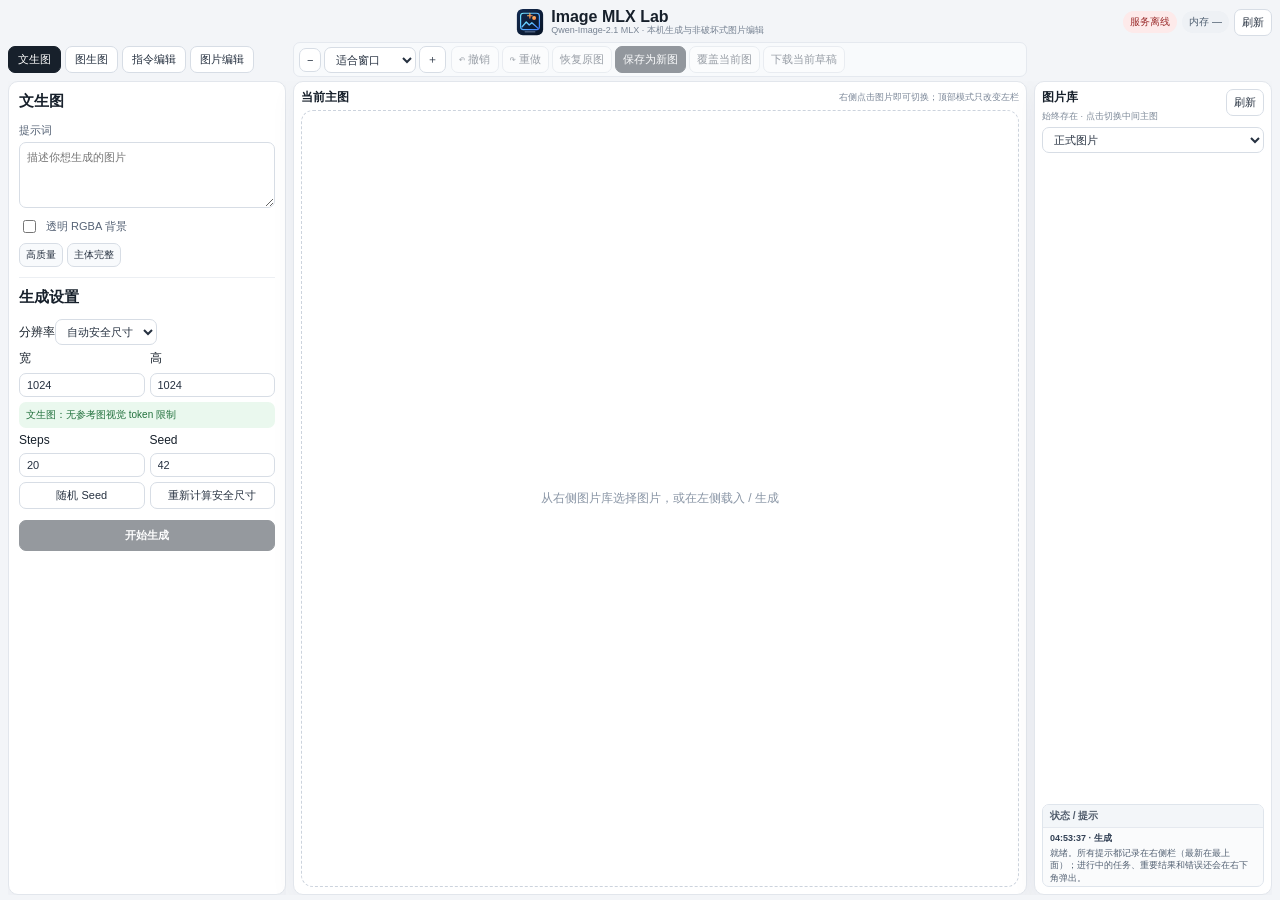
==== commit 3f697d4a: "Harden local server, fix editor state bugs, add model selection Security (web/mask-editor/server.py)" ====
--- a/web/mask-editor/index.html
+++ b/web/mask-editor/index.html
@@ -4,13 +4,13 @@
 <meta charset="utf-8"><meta name="viewport" content="width=device-width,initial-scale=1">
 <title>Image MLX Lab</title>
 <link rel="icon" type="image/svg+xml" href="assets/image-mlx-lab-icon.svg">
-<link rel="stylesheet" href="app.css?v=21">
+<link rel="stylesheet" href="app.css?v=22">
 </head>
 <body><div class="app">
 <header class="topbar compactTopbar">
   <div class="topbarSpacer"></div>
   <div class="globalBrand"><img class="brandIcon" src="assets/image-mlx-lab-icon.svg" alt=""><div class="globalBrandText"><h1>Image MLX Lab</h1><p>Qwen-Image-2.1 MLX · 本机生成与非破坏式图片编辑</p></div></div>
-  <div class="server"><span id="qwenBadge" class="badge off">Qwen 检查中</span><span id="memBadge" class="badge">内存 —</span><button id="refreshStatus">刷新</button></div>
+  <div class="server"><button id="modelBadge" class="badge off" title="模型设置：选择 4-bit / 8-bit">模型检查中…</button><span id="memBadge" class="badge">内存 —</span><button id="refreshStatus">刷新</button></div>
 </header>
 
 <div class="workspaceTopRow">
@@ -67,7 +67,6 @@
       <div class="two"><label>Steps<input id="stepsInput" type="number" min="1" max="60" value="20"></label><label>Seed<input id="seedInput" type="number" value="42"></label></div>
       <div class="two"><button id="randomSeed">随机 Seed</button><button id="autoFit">重新计算安全尺寸</button></div>
       <button id="runBtn" class="primary big">开始生成</button>
-      <div id="statusText" class="hidden"></div><div id="perfBox" class="hidden"></div>
     </div>
   </section>
 
@@ -75,7 +74,6 @@
     <div class="editorFileHead">
       <label class="filebtn primary">＋ 载入图片<input id="editorUpload" type="file" accept="image/*" multiple></label>
     </div>
-    <div id="editorStatus" class="hidden"></div>
 
     <details open><summary>选区 / Mask</summary><div class="toolBody">
       <div class="toolGrid">
@@ -169,14 +167,13 @@
 </aside>
 </div>
 
-<div id="history" class="hidden"></div><button id="refreshHistory" class="hidden">刷新</button>
 </div>
 
-<dialog id="draftSwitchDialog" class="draftSwitchDialog">
+<dialog id="draftSwitchDialog" class="appDialog">
   <form method="dialog">
     <h3>当前图片有未保存修改</h3>
     <p id="draftSwitchMessage">切换图片前，请选择如何处理当前草稿。</p>
-    <div class="draftSwitchActions">
+    <div class="dialogActions">
       <button value="save-new" class="primary">保存为新图并切换</button>
       <button id="draftOverwriteChoice" value="overwrite">覆盖当前图并切换</button>
       <button value="discard" class="danger">丢弃修改并切换</button>
@@ -185,5 +182,21 @@
   </form>
 </dialog>
 
-<script src="app.js?v=20"></script>
+<dialog id="modelDialog" class="appDialog">
+  <form method="dialog">
+    <h3>模型设置</h3>
+    <p id="modelDialogInfo">正在读取模型状态…</p>
+    <div id="modelChoices" class="modelChoices"></div>
+    <label class="check modelAdvanced"><input id="skipMemPreflight" type="checkbox"><span>跳过内存预检（高级）</span></label>
+    <div class="modelAdvanced"><small>内存预检会在可用内存不足时拒绝加载模型。跳过后可以强行加载，但可能大量使用 swap、变得很慢甚至卡死。</small></div>
+    <div class="dialogActions">
+      <button id="applyModel" value="apply" class="primary">应用并重新加载模型</button>
+      <button value="cancel">取消</button>
+    </div>
+  </form>
+</dialog>
+
+<div id="toastHost" class="toastHost" aria-live="polite"></div>
+
+<script src="app.js?v=21"></script>
 </body></html>
--- a/web/mask-editor/app.css
+++ b/web/mask-editor/app.css
@@ -1,455 +1,217 @@
+/* Image MLX Lab — workbench styles.
+   Layout breakpoints:
+   - desktop  (>1100px): three columns fitted to the viewport; each column scrolls on its own.
+   - compact  (851–1100px): narrower three columns; the page scrolls, side panels stay sticky.
+   - narrow   (<=850px): single column, normal page flow. */
+
+/* ---------- base ---------- */
 :root{font-family:-apple-system,BlinkMacSystemFont,"Segoe UI",sans-serif;color:#17202b;background:#f3f5f8}
-*{box-sizing:border-box}body{margin:0}.app{max-width:1580px;margin:auto;padding:18px}
-.topbar{display:flex;justify-content:space-between;gap:20px;align-items:center;margin-bottom:14px}
-h1{font-size:25px;margin:0 0 4px}.topbar p{margin:0;color:#6b7788;font-size:13px}
-.server{display:flex;gap:8px;align-items:center;flex-wrap:wrap}.badge{padding:6px 9px;border-radius:999px;background:#eef1f5;color:#506072;font-size:12px}.badge.ok{background:#e7f7ec;color:#19733a}.badge.off{background:#fdeaea;color:#9c2f2f}
-button,.filebtn,select,input,textarea{font:inherit}button,.filebtn,select,input[type=number]{border:1px solid #d7dde5;background:#fff;border-radius:9px;padding:8px 10px;color:#263140}button,.filebtn{cursor:pointer}.filebtn{display:inline-block}input[type=file]{display:none}button:disabled{opacity:.45;cursor:not-allowed}
-.tabs{display:flex;gap:7px;margin-bottom:14px;overflow:auto}.tabs button{white-space:nowrap}.tabs button.active,.toolGrid button.active{background:#17202b;color:#fff;border-color:#17202b}
-.card{background:#fff;border:1px solid #e2e6ec;border-radius:15px;box-shadow:0 8px 28px #1e293b0b}.hidden{display:none!important}
-.genWorkspace{display:grid;grid-template-columns:360px minmax(0,1fr);gap:16px}.genControls{padding:17px;align-self:start;position:sticky;top:12px;max-height:calc(100vh - 24px);overflow:auto}.genMain{display:grid;gap:14px}
-h2{font-size:15px;margin:0 0 12px}.modePanel label,.genControls>label,.toolBody>label{display:block;font-size:12px;color:#556275;margin:12px 0}
-textarea{width:100%;min-height:90px;padding:10px;border:1px solid #d7dde5;border-radius:10px;resize:vertical;margin-top:6px;color:#202a35}input[type=range]{width:100%}.check{display:flex!important;gap:7px;align-items:center}
-.two{display:grid;grid-template-columns:1fr 1fr;gap:8px;margin:9px 0}.three{display:grid;grid-template-columns:repeat(3,1fr);gap:7px;margin:9px 0}.two label{margin:0}.two input{width:100%;margin-top:6px}
-.fileInfo,.hint,.status,.perf{font-size:12px;color:#687588;background:#f7f9fb;padding:9px 10px;border-radius:9px;margin-top:8px;line-height:1.5}.hint.safe{background:#eaf8ee;color:#22713d}.hint.warn{background:#fff6dd;color:#8a6413}.hint.danger{background:#fdecec;color:#9a3030}
-.chips{display:flex;gap:6px;flex-wrap:wrap;margin-top:8px}.chips button{padding:6px 8px;font-size:11px;background:#f8fafc}hr{border:0;border-top:1px solid #eceff3;margin:18px 0}.primary{background:#17202b!important;color:#fff!important;border-color:#17202b!important}.big{width:100%;padding:11px;margin-top:10px;font-weight:600}.wideBtn{width:100%;margin-top:7px}
-.refQueue{display:grid;gap:7px;margin-top:8px}.refItem{display:grid;grid-template-columns:48px 1fr auto;gap:7px;align-items:center;border:1px solid #e1e6ed;border-radius:9px;padding:6px;background:#fafbfc}.refItem img{width:48px;height:48px;object-fit:cover;border-radius:6px}.refName{font-size:11px;white-space:nowrap;overflow:hidden;text-overflow:ellipsis}.refControls{display:flex;gap:5px;align-items:center;margin-top:4px}.refControls select{padding:4px 6px;font-size:11px}.refControls label{margin:0;font-size:11px}.refActions{display:flex;flex-direction:column;gap:3px}.refActions button{padding:3px 6px;font-size:10px}
-.cardTitle{display:flex;align-items:center;justify-content:space-between;gap:10px;margin-bottom:12px}.cardTitle h2{margin:0}.cardTitle span{font-size:12px;color:#7b8798}
-.genPreview{padding:15px;min-height:650px}.empty{height:520px;border:1px dashed #ccd3dd;border-radius:12px;display:flex;align-items:center;justify-content:center;color:#8995a5}
-.genResultWrap{position:relative;display:flex;align-items:center;justify-content:center;min-height:500px;cursor:pointer}.genResultWrap img{max-width:100%;max-height:68vh;object-fit:contain;background:repeating-conic-gradient(#e6e6e6 0 25%,#fff 0 50%) 50%/18px 18px}.editHint{position:absolute;bottom:14px;background:#111c;color:#fff;border-radius:999px;padding:7px 11px;font-size:12px}
-.resultActions{display:flex;gap:8px;align-items:center;margin-top:12px}.resultActions a{padding:8px 10px;border-radius:9px;background:#17202b;color:#fff;text-decoration:none;font-size:13px}
-.recentFold{overflow:hidden}.recentFold summary{cursor:pointer;padding:13px 15px;font-size:13px;font-weight:600;color:#536173}.foldBody{padding:0 15px 15px}.history{display:grid;grid-template-columns:repeat(auto-fill,minmax(135px,1fr));gap:10px}.histItem{position:relative;border:1px solid #e0e5ec;border-radius:10px;overflow:hidden;background:#fafbfc;cursor:pointer}.histItem img{width:100%;height:105px;object-fit:cover;background:#eee}.histMeta{padding:7px;font-size:11px;color:#5e6b7d}.histDelete{position:absolute;right:5px;top:5px;padding:4px 7px!important;border-radius:999px!important;background:#fff!important;color:#9c2f2f!important;font-size:11px!important}
-.editorWorkspace{display:grid;grid-template-columns:320px minmax(0,1fr) 265px;gap:14px;align-items:start}.editorTools{padding:12px;max-height:calc(100vh - 112px);overflow:auto;position:sticky;top:12px}.editorFileHead{display:grid;grid-template-columns:1fr 1fr;gap:7px;margin-bottom:8px}.editorFileHead>*{text-align:center}
-.editorTools details{border:1px solid #e5e9ef;border-radius:10px;margin-top:8px;overflow:hidden;background:#fff}.editorTools summary{cursor:pointer;padding:10px 11px;font-size:12px;font-weight:600;color:#435064;background:#f8fafc;user-select:none}.toolBody{padding:9px 10px;border-top:1px solid #edf0f4}.toolGrid{display:grid;grid-template-columns:1fr 1fr;gap:7px}.inlineTools{display:flex;gap:6px;align-items:center;flex-wrap:wrap}.inlineTools input[type=number]{width:78px}
-.editorCenter{padding:14px;min-height:720px;overflow:hidden}.editorViewport{overflow:auto;max-height:78vh;border:1px solid #dfe4ea;border-radius:12px;background:#e7ebf0;padding:18px;min-height:620px}.editorStage{position:relative;display:inline-block;line-height:0;background:repeating-conic-gradient(#ddd 0 25%,#fff 0 50%) 50%/20px 20px;box-shadow:0 8px 28px #0002;transform-origin:top left}.editorStage canvas{display:block}.editorStage #overlayCanvas{position:absolute;left:0;top:0;touch-action:none;cursor:crosshair}
-.assetPanel{padding:12px;max-height:calc(100vh - 112px);overflow:auto;position:sticky;top:12px}.assetHead{display:flex;justify-content:space-between;gap:8px;align-items:flex-start;margin-bottom:8px}.assetHead h2{margin:0 0 2px}.assetHead span{font-size:11px;color:#7d8998}.assetPanel>select{width:100%;margin-bottom:5px}.assetGallery{display:grid;grid-template-columns:1fr 1fr;gap:8px;margin-top:10px}.assetCard{position:relative;border:1px solid #e1e6ec;border-radius:10px;overflow:hidden;background:#fafbfc;cursor:pointer}.assetCard.active{outline:2px solid #263b66}.assetCard img{display:block;width:100%;height:96px;object-fit:cover;background:#eee}.assetCard .assetMeta{padding:6px;font-size:10px;color:#687588}.assetCard .assetMeta b{display:block;color:#2c3746;white-space:nowrap;overflow:hidden;text-overflow:ellipsis;margin-bottom:2px}.assetOps{display:flex;gap:4px;padding:0 6px 6px}.assetOps a,.assetOps button{flex:1;text-align:center;padding:4px 3px;border-radius:6px;border:1px solid #dce2e9;background:#fff;font-size:9px;color:#4a586a;text-decoration:none}.assetOps .danger{color:#9b3030}.futureBox{margin-top:12px;padding:10px;border:1px dashed #d5dbe4;border-radius:9px;color:#8a95a4;font-size:11px;display:flex;flex-direction:column;gap:3px}
-.pasteBox{pointer-events:none}.pasteOutline{stroke:#2c7be5;stroke-width:2;stroke-dasharray:8 6;fill:none}
-.perf b{color:#1d2733}.perfGrid{display:grid;grid-template-columns:1fr 1fr;gap:4px 8px}
-@media(max-width:1100px){.editorWorkspace{grid-template-columns:290px minmax(0,1fr)}.assetPanel{grid-column:1/-1;position:static;max-height:none}.assetGallery{grid-template-columns:repeat(auto-fill,minmax(120px,1fr))}}
-@media(max-width:850px){.app{padding:10px}.topbar{align-items:flex-start;flex-direction:column}.genWorkspace,.editorWorkspace{grid-template-columns:1fr}.genControls,.editorTools,.assetPanel{position:static;max-height:none}.editorCenter{min-height:420px}.editorViewport{min-height:360px;max-height:60vh}.empty{height:300px}}
-/* v7 layout refinements */
-.editorTopbar{display:flex;align-items:center;gap:10px;flex-wrap:wrap;margin-bottom:10px;padding:8px 10px;background:#f8fafc;border:1px solid #e5e9ef;border-radius:11px}
-.zoomStrip,.historyStrip{display:flex;align-items:center;gap:6px;flex-wrap:wrap}.zoomStrip select{min-width:118px}.historyStrip button{white-space:nowrap}.editorMeta{margin-left:auto;font-size:11px;color:#778395;white-space:nowrap}.editorTitleRow{margin-bottom:10px}
-.noticeDrawer{margin-top:10px;border:1px solid #dfe5ec;border-radius:11px;background:#fbfcfe;overflow:hidden}.noticeDrawer summary{display:flex;align-items:center;gap:8px;cursor:pointer;padding:8px 11px;font-size:12px;font-weight:600;color:#556274;background:#f5f7fa;list-style:none}.noticeDrawer summary::-webkit-details-marker{display:none}.drawerHandle{width:28px;height:4px;border-radius:999px;background:#aeb8c5;display:inline-block}.noticeBody{padding:9px 11px;font-size:12px;line-height:1.55;color:#4d5b6d;white-space:pre-wrap;max-height:150px;overflow:auto}
-.editorFileHead{margin-bottom:8px}.editorTools>details:first-of-type{margin-top:8px}
-.editorCenter{min-width:0}
-@media(max-width:850px){.editorTopbar{align-items:flex-start}.editorMeta{margin-left:0;width:100%}.historyStrip{width:100%}}
-
-
-/* v8 compact workstation layout */
-body{font-size:12px}.app{max-width:1600px;padding:5px 8px 38px}
-.compactTopbar{justify-content:flex-end;min-height:26px;margin:0 0 2px}.compactTopbar .server{gap:5px}
-.badge{padding:4px 7px;font-size:10px}
-button,.filebtn,select,input[type=number]{padding:5px 7px;border-radius:7px;font-size:11px}
-.tabs{gap:4px;margin:0 0 6px}.tabs button{padding:5px 9px}
-.card{border-radius:10px}.genWorkspace{grid-template-columns:300px minmax(0,1fr);gap:8px}
-.genControls{padding:10px;top:4px;max-height:calc(100vh - 52px)}
-.genMain{gap:7px}.genPreview{padding:9px;min-height:calc(100vh - 90px)}
-.modePanel label,.genControls>label,.toolBody>label{margin:7px 0;font-size:11px}
-textarea{min-height:66px;padding:7px;border-radius:7px;margin-top:4px;font-size:11px}
-.two,.three{gap:5px;margin:5px 0}.chips{gap:4px;margin-top:5px}.chips button{padding:4px 6px;font-size:10px}
-.fileInfo,.hint,.status,.perf{padding:6px 7px;border-radius:7px;margin-top:5px;font-size:10px;line-height:1.35}
-.refQueue{gap:4px;margin-top:5px}.refItem{grid-template-columns:38px 1fr auto;gap:5px;padding:4px;border-radius:7px}.refItem img{width:38px;height:38px}.refName,.refControls label,.refControls select{font-size:9px}
-.editorWorkspace{grid-template-columns:278px minmax(0,1fr) 238px;gap:7px;align-items:start}
-.editorTools,.assetPanel{padding:7px;top:4px;max-height:calc(100vh - 55px)}
-.editorTools details{margin-top:4px;border-radius:7px}.editorTools summary{padding:7px 8px;font-size:11px}.toolBody{padding:6px 7px}.toolGrid{gap:4px}
-.editorFileHead{gap:4px;margin-bottom:4px}.editorFileHead>*{padding:6px 5px}
-.editorCenter{padding:7px;min-height:calc(100vh - 55px)}
-.editorBrand{text-align:center;margin:-1px 0 3px;line-height:1.15}.editorBrand h1{font-size:18px;margin:0 0 2px}.editorBrand p{font-size:10px;color:#758194;margin:0}
-.editorTopbar{gap:5px;margin-bottom:5px;padding:5px 6px;border-radius:7px}.zoomStrip,.historyStrip{gap:3px}.zoomStrip select{min-width:92px}.editorMeta{font-size:9px}
-.editorTitleRow{margin-bottom:5px}.editorTitleRow h2{font-size:12px}.editorTitleRow span{font-size:9px}
-.editorViewport{padding:8px;min-height:calc(100vh - 155px);max-height:calc(100vh - 155px);border-radius:8px}
-.assetHead{margin-bottom:4px}.assetHead h2{font-size:12px}.assetHead span{font-size:9px}.assetGallery{gap:5px;margin-top:6px}.assetCard{border-radius:7px}.assetCard img{height:82px}.assetCard .assetMeta{padding:4px;font-size:8px}.assetOps{gap:3px;padding:0 4px 4px}.assetOps a,.assetOps button{padding:3px 2px;font-size:8px}
-.futureBox{margin-top:6px;padding:6px;font-size:9px}
-.resultActions{gap:5px;margin-top:6px}.resultActions a{padding:5px 7px;font-size:10px}
-hr{margin:10px 0}.big{padding:7px;margin-top:6px}.wideBtn{margin-top:4px}
-
-/* one fixed status drawer for every mode */
-.globalNoticeDrawer{position:fixed;left:50%;bottom:0;transform:translateX(-50%);z-index:9999;width:min(1580px,calc(100% - 10px));border:1px solid #cfd7e2;border-bottom:0;border-radius:10px 10px 0 0;background:#fff;box-shadow:0 -5px 22px #0002;overflow:hidden}
-.globalNoticeDrawer summary{height:30px;display:flex;align-items:center;gap:7px;padding:4px 9px;cursor:pointer;list-style:none;background:#f3f6f9;font-size:10px;font-weight:600;color:#4e5a6a}
-.globalNoticeDrawer summary::-webkit-details-marker{display:none}.globalNoticeDrawer .drawerHandle{width:30px;height:4px;border-radius:999px;background:#9ca8b7;flex:0 0 auto}
-#noticeSummary{font-weight:400;color:#768292;overflow:hidden;text-overflow:ellipsis;white-space:nowrap}
-.globalNoticeContent{display:grid;grid-template-columns:minmax(0,1fr) 360px;gap:6px;height:108px;padding:6px;border-top:1px solid #e2e7ed}
-.noticeDetail{overflow:auto;padding:7px 9px;background:#fbfcfe;border:1px solid #e5e9ef;border-radius:7px;white-space:pre-wrap;font-size:10px;line-height:1.45;color:#435064}
-.noticeHistory{overflow-y:auto;border:1px solid #e5e9ef;border-radius:7px;background:#fafbfc}
-.noticeHistoryItem{padding:5px 7px;border-bottom:1px solid #edf0f4;cursor:pointer;font-size:9px;line-height:1.25;color:#657284}
-.noticeHistoryItem:hover,.noticeHistoryItem.active{background:#eef3f8;color:#263343}.noticeHistoryItem b{display:block;color:#334155;font-size:9px}.noticeHistoryItem:last-child{border-bottom:0}
-
-/* legacy inline drawers no longer used */
-.noticeDrawer{display:none!important}
-
-/* selection overlay remains readable even under marching ants */
-#overlayCanvas{image-rendering:auto}
-
-@media(max-width:1100px){.editorWorkspace{grid-template-columns:250px minmax(0,1fr)}.assetPanel{grid-column:1/-1;position:static;max-height:none}.assetGallery{grid-template-columns:repeat(auto-fill,minmax(105px,1fr))}.globalNoticeContent{grid-template-columns:1fr 290px}}
-@media(max-width:850px){.app{padding:4px 5px 38px}.compactTopbar{min-height:22px}.editorWorkspace,.genWorkspace{grid-template-columns:1fr}.editorTools,.assetPanel,.genControls{position:static;max-height:none}.editorCenter{min-height:420px}.editorViewport{min-height:330px;max-height:60vh}.globalNoticeContent{grid-template-columns:1fr;height:150px}.noticeHistory{display:none}}
-
-
-/* v9 global brand placement */
-.compactTopbar{
-  display:grid;
-  grid-template-columns:1fr auto 1fr;
-  align-items:center;
-  gap:8px;
-  min-height:34px;
-  margin:0 0 3px;
-}
+*{box-sizing:border-box}
+body{margin:0;font-size:12px}
+.app{max-width:1600px;margin:auto;padding:5px 8px}
+.hidden{display:none!important}
+h2{font-size:15px;margin:0 0 12px}
+hr{border:0;border-top:1px solid #eceff3;margin:10px 0}
+
+button,.filebtn,select,input,textarea{font:inherit}
+button,.filebtn,select,input[type=number]{border:1px solid #d7dde5;background:#fff;border-radius:7px;padding:5px 7px;color:#263140;font-size:11px}
+button,.filebtn{cursor:pointer}
+.filebtn{display:inline-block}
+input[type=file]{display:none}
+input[type=range]{width:100%}
+button:disabled{opacity:.45;cursor:not-allowed}
+textarea{width:100%;min-height:66px;padding:7px;border:1px solid #d7dde5;border-radius:7px;resize:vertical;margin-top:4px;color:#202a35;font-size:11px}
+.primary{background:#17202b!important;color:#fff!important;border-color:#17202b!important}
+.big{width:100%;padding:7px;margin-top:6px;font-weight:600}
+.wideBtn{width:100%;margin-top:4px}
+.check{display:flex!important;gap:7px;align-items:center}
+
+.card{background:#fff;border:1px solid #e2e6ec;border-radius:10px;box-shadow:0 8px 28px #1e293b0b}
+.two{display:grid;grid-template-columns:1fr 1fr;gap:5px;margin:5px 0}
+.three{display:grid;grid-template-columns:repeat(3,1fr);gap:5px;margin:5px 0}
+.two label{margin:0}
+.two input{width:100%;margin-top:6px}
+.fileInfo,.hint{font-size:10px;color:#687588;background:#f7f9fb;padding:6px 7px;border-radius:7px;margin-top:5px;line-height:1.35}
+.hint.safe{background:#eaf8ee;color:#22713d}
+.hint.warn{background:#fff6dd;color:#8a6413}
+.hint.danger{background:#fdecec;color:#9a3030}
+.chips{display:flex;gap:4px;flex-wrap:wrap;margin-top:5px}
+.chips button{padding:4px 6px;font-size:10px;background:#f8fafc}
+.modePanel label,.genControls>label,.toolBody>label{display:block;font-size:11px;color:#556275;margin:7px 0}
+
+/* ---------- top bar ---------- */
+.topbar{display:grid;grid-template-columns:1fr auto 1fr;align-items:center;gap:8px;min-height:34px;margin:0 0 3px}
 .topbarSpacer{min-width:1px}
-.globalBrand{text-align:center;line-height:1.08;white-space:nowrap}
+.globalBrand{display:flex;align-items:center;justify-content:center;gap:7px;text-align:left;line-height:1.08;white-space:nowrap}
+.globalBrandText{line-height:1.08}
 .globalBrand h1{font-size:16px;margin:0 0 1px;font-weight:650}
 .globalBrand p{font-size:9px;margin:0;color:#768292}
-.compactTopbar .server{justify-self:end}
-.editorBrand{display:none!important}
-@media(max-width:850px){
-  .compactTopbar{grid-template-columns:1fr auto;grid-template-areas:"brand server";align-items:center}
-  .topbarSpacer{display:none}
-  .globalBrand{grid-area:brand;text-align:left;white-space:normal}
-  .compactTopbar .server{grid-area:server}
-}
-
-
-/* v11 unified three-column workspace */
+.brandIcon{width:28px;height:28px;border-radius:7px;display:block;flex:none}
+.server{display:flex;gap:5px;align-items:center;flex-wrap:wrap;justify-self:end}
+.badge{padding:4px 7px;border-radius:999px;background:#eef1f5;color:#506072;font-size:10px}
+.badge.ok{background:#e7f7ec;color:#19733a}
+.badge.off{background:#fdeaea;color:#9c2f2f}
+.badge.busy{background:#fff6dd;color:#8a6413}
+button.badge{border:0;cursor:pointer}
+
+/* ---------- mode tabs + editor toolbar row ---------- */
+.workspaceTopRow{display:grid;grid-template-columns:278px minmax(0,1fr) 238px;gap:7px;align-items:center;min-width:0;margin:0 0 4px}
+.tabs{grid-column:1;display:flex;gap:4px;min-width:0;margin:0;flex-wrap:nowrap;overflow-x:auto;overflow-y:hidden}
+.tabs button{flex:0 0 auto;white-space:nowrap;padding:5px 9px}
+.tabs button.active,.toolGrid button.active,#cloneTool.active,#healTool.active{background:#17202b;color:#fff;border-color:#17202b}
+.editorTopbar{grid-column:2;display:flex;align-items:center;gap:5px;flex-wrap:nowrap;min-width:0;margin:0;padding:3px 5px;overflow-x:auto;overflow-y:hidden;scrollbar-width:thin;background:#f8fafc;border:1px solid #e5e9ef;border-radius:7px}
+.zoomStrip,.historyStrip{display:flex;align-items:center;gap:3px;flex:0 0 auto;flex-wrap:nowrap}
+.zoomStrip select{min-width:92px}
+.historyStrip button{white-space:nowrap}
+.editorMeta{flex:1 1 auto;min-width:0;margin-left:auto;font-size:9px;color:#778395;white-space:nowrap;overflow:hidden;text-overflow:ellipsis}
+.topRowSpacer{grid-column:3}
+
+/* ---------- three-column workspace ---------- */
+.editorWorkspace{display:grid;grid-template-columns:278px minmax(0,1fr) 238px;gap:7px;align-items:start}
 .leftModeStack{min-width:0;align-self:start}
 .leftModeStack>.card{width:100%}
-.editorWorkspace{grid-template-columns:278px minmax(0,1fr) 238px;gap:7px;align-items:start}
+.genControls{padding:10px}
+.editorTools{padding:7px}
+.assetPanel{padding:7px;display:flex;flex-direction:column}
 .genControls,.editorTools,.assetPanel{position:sticky;top:4px;max-height:calc(100vh - 55px);overflow:auto}
-.editorCenter{min-height:calc(100vh - 55px)}
-.editorViewport{min-height:calc(100vh - 155px);max-height:calc(100vh - 155px)}
-.assetPanel{grid-column:auto}
-@media(max-width:1100px){
-  .editorWorkspace{grid-template-columns:250px minmax(0,1fr) 220px}
-  .assetPanel{grid-column:auto;position:sticky;max-height:calc(100vh - 55px)}
-  .assetGallery{grid-template-columns:1fr}
-}
-@media(max-width:850px){
-  .editorWorkspace{grid-template-columns:1fr}
-  .genControls,.editorTools,.assetPanel{position:static;max-height:none}
-  .assetPanel{grid-column:auto}
-  .editorViewport{min-height:330px;max-height:60vh}
-}
-
-/* v14 brand icon */
-.globalBrand{display:flex;align-items:center;justify-content:center;gap:7px;text-align:left}
-.globalBrandText{line-height:1.08}
-.brandIcon{width:28px;height:28px;border-radius:7px;display:block;flex:none}
-@media(max-width:850px){
-  .globalBrand{justify-content:flex-start}
-  .brandIcon{width:26px;height:26px}
-}
-
-/* v17 draft save/switch */
-.draftSwitchDialog{border:1px solid #cfd7e2;border-radius:12px;padding:0;max-width:520px;width:min(520px,calc(100vw - 28px));box-shadow:0 18px 60px #0004}
-.draftSwitchDialog::backdrop{background:#15203366;backdrop-filter:blur(2px)}
-.draftSwitchDialog form{padding:18px}
-.draftSwitchDialog h3{margin:0 0 8px;font-size:16px}
-.draftSwitchDialog p{margin:0 0 14px;color:#5f6b7a;line-height:1.5}
-.draftSwitchActions{display:grid;grid-template-columns:1fr 1fr;gap:8px}
-.draftSwitchActions button{min-height:34px}
-.historyStrip{flex-wrap:wrap}
-
-/* v18 opened tool reveal + floating glass status drawer */
+.assetPanel{height:calc(100vh - 55px);overflow:hidden}
+
+/* ---------- left: generation ---------- */
+.refQueue{display:grid;gap:4px;margin-top:5px}
+.refItem{display:grid;grid-template-columns:38px 1fr auto;gap:5px;align-items:center;border:1px solid #e1e6ed;border-radius:7px;padding:4px;background:#fafbfc}
+.refItem img{width:38px;height:38px;object-fit:cover;border-radius:6px}
+.refName{font-size:9px;white-space:nowrap;overflow:hidden;text-overflow:ellipsis}
+.refControls{display:flex;gap:5px;align-items:center;margin-top:4px}
+.refControls select{padding:4px 6px;font-size:9px}
+.refControls label{margin:0;font-size:9px}
+.refActions{display:flex;flex-direction:column;gap:3px}
+.refActions button{padding:3px 6px;font-size:10px}
+
+/* ---------- left: image editor tools ---------- */
+.editorFileHead{display:grid;grid-template-columns:1fr 1fr;gap:4px;margin-bottom:4px}
+.editorFileHead>*{text-align:center;padding:6px 5px}
+.editorTools details{border:1px solid #e5e9ef;border-radius:7px;margin-top:4px;overflow:hidden;background:#fff}
 .editorTools>details{scroll-margin-top:4px}
-
-.globalNoticeDrawer{
-  bottom:6px;
-  width:min(1580px,calc(100% - 18px));
-  border:1px solid rgba(151,166,185,.68);
-  border-radius:12px;
-  background:rgba(247,250,253,.76);
-  -webkit-backdrop-filter:blur(14px) saturate(1.18);
-  backdrop-filter:blur(14px) saturate(1.18);
-  box-shadow:
-    0 -16px 34px rgba(28,39,55,.18),
-    0 8px 24px rgba(28,39,55,.16),
-    inset 0 1px 0 rgba(255,255,255,.88);
-}
-.globalNoticeDrawer summary{
-  background:linear-gradient(180deg,rgba(255,255,255,.78),rgba(235,241,247,.70));
-  border-bottom:0;
-  text-shadow:0 1px 0 rgba(255,255,255,.75);
-}
-.globalNoticeDrawer .drawerHandle{
-  background:linear-gradient(180deg,#7f8fa3,#aeb9c7);
-  box-shadow:0 1px 0 rgba(255,255,255,.8),0 1px 3px rgba(31,41,55,.28);
-}
-.globalNoticeDrawer[open] summary{
-  box-shadow:0 5px 14px rgba(27,39,55,.09);
-}
-.globalNoticeContent{
-  background:rgba(245,248,252,.68);
-  border-top:1px solid rgba(207,216,227,.72);
-}
-.noticeDetail,.noticeHistory{
-  background:rgba(255,255,255,.68);
-  border-color:rgba(207,216,227,.72);
-}
-.noticeHistoryItem{
-  background:rgba(255,255,255,.20);
-}
-.noticeHistoryItem:hover,.noticeHistoryItem.active{
-  background:rgba(230,239,248,.72);
-}
-@media(max-width:850px){
-  .globalNoticeDrawer{bottom:4px;width:calc(100% - 10px)}
-}
-
-/* v20 aligned mask toggles + persistent sidebar status */
+.editorTools>details:first-of-type{margin-top:8px}
+.editorTools summary{cursor:pointer;padding:7px 8px;font-size:11px;font-weight:600;color:#435064;background:#f8fafc;user-select:none}
+.toolBody{padding:6px 7px;border-top:1px solid #edf0f4}
+.toolGrid{display:grid;grid-template-columns:1fr 1fr;gap:4px}
+.inlineTools{display:flex;gap:6px;align-items:center;flex-wrap:wrap}
+.inlineTools input[type=number]{width:78px}
 .maskToggleRow{align-items:center}
-.maskToggleRow .check{
-  min-width:0;
-  margin:0;
-  padding:5px 7px;
-  border:1px solid #e1e6ed;
-  border-radius:7px;
-  background:#fafbfc;
-  white-space:nowrap;
-  overflow:hidden;
-}
-.maskToggleRow .check input[type=checkbox]{
-  width:auto;
-  margin:0;
-  flex:0 0 auto;
-}
-.maskToggleRow .check span{
-  min-width:0;
-  overflow:hidden;
-  text-overflow:ellipsis;
-}
-.sideNoticePanel{
-  flex:0 0 auto;
-  margin-top:4px;
-  border:1px solid #dfe5ec;
-  border-radius:7px;
-  overflow:hidden;
-  background:#fafbfc;
-}
-.sideNoticeTitle{
-  padding:4px 7px;
-  border-bottom:1px solid #e5e9ef;
-  background:#f3f6f9;
-  font-size:10px;
-  font-weight:600;
-  color:#4e5a6a;
-}
-.assetPanel{
-  display:flex;
-  flex-direction:column;
-  height:calc(100vh - 55px);
-  overflow:hidden;
-}
-.assetGallery{
-  flex:1 1 0;
-  min-height:0;
-  overflow-y:auto;
-  overflow-x:hidden;
-  align-content:start;
-  grid-auto-rows:max-content;
-  scrollbar-gutter:stable;
-}
-.sideNoticeHistory{
-  display:block!important;
-  height:58px;
-  overflow-y:auto;
-  overscroll-behavior:contain;
-  border:0;
-  border-radius:0;
-  background:#fff;
-}
-.assetGallery .assetCard{
-  align-self:start;
-  min-height:max-content;
-}
-.assetGallery .assetCard img{
-  height:82px!important;
-  min-height:82px;
-  max-height:82px;
-  flex:none;
-}
-.sideNoticeHistory .noticeHistoryItem{
-  cursor:default;
-  padding:4px 7px;
-  white-space:pre-wrap;
-  overflow-wrap:anywhere;
-  line-height:1.4;
-}
-.sideNoticeHistory .noticeHistoryItem:hover{
-  background:#f7f9fb;
-}
-.sideNoticeHistory .noticeHistoryItem b{
-  margin-bottom:2px;
-}
-.sideNoticeHistory .noticeHistoryItem span{
-  display:block;
-  color:#536173;
-}
-.app{padding-bottom:5px}
-@media(max-width:1100px){
-  .assetPanel{height:auto;max-height:none;overflow:visible}
-  .assetGallery{max-height:340px}
-}
-@media(max-width:850px){
-  .assetGallery{max-height:none;overflow:visible}
-}
-
-/* v19 true single-layer glass status drawer */
-.globalNoticeDrawer{
-  background:rgba(239,245,251,.46)!important;
-  -webkit-backdrop-filter:blur(6px) saturate(1.08)!important;
-  backdrop-filter:blur(6px) saturate(1.08)!important;
-  border-color:rgba(135,151,172,.58)!important;
-  box-shadow:
-    0 -18px 32px rgba(24,36,52,.16),
-    0 6px 20px rgba(24,36,52,.14),
-    inset 0 1px 0 rgba(255,255,255,.72)!important;
-}
-.globalNoticeDrawer summary{
-  background:rgba(255,255,255,.14)!important;
-  box-shadow:none!important;
-}
-.globalNoticeDrawer[open] summary{
-  box-shadow:0 1px 0 rgba(255,255,255,.42)!important;
-}
-.globalNoticeContent{
-  background:transparent!important;
-  border-top:1px solid rgba(164,179,197,.42)!important;
-}
-.noticeDetail,.noticeHistory{
-  background:rgba(255,255,255,.16)!important;
-  border-color:rgba(151,167,186,.38)!important;
-  box-shadow:inset 0 1px 0 rgba(255,255,255,.28);
-}
-.noticeHistoryItem{
-  background:transparent!important;
-}
-.noticeHistoryItem:hover,.noticeHistoryItem.active{
-  background:rgba(224,236,247,.32)!important;
-}
-
-/* v19 selection morphology + repair tools */
+.maskToggleRow .check{min-width:0;margin:0;padding:5px 7px;border:1px solid #e1e6ed;border-radius:7px;background:#fafbfc;white-space:nowrap;overflow:hidden}
+.maskToggleRow .check input[type=checkbox]{width:auto;margin:0;flex:0 0 auto}
+.maskToggleRow .check span{min-width:0;overflow:hidden;text-overflow:ellipsis}
 .selectionMorphRow{display:grid;grid-template-columns:minmax(88px,1fr) auto auto;gap:5px;align-items:end;margin-top:5px}
 .selectionMorphRow label{margin:0}
 .selectionMorphRow input{width:64px;display:inline-block}
 #cloneInfo{line-height:1.35}
 
-#cloneTool.active,#healTool.active{background:#17202b;color:#fff;border-color:#17202b}
-
-/* v21 top controls + viewport-fitted desktop workstation */
-.workspaceTopRow{
-  display:grid;
-  grid-template-columns:278px minmax(0,1fr) 238px;
-  gap:7px;
-  align-items:center;
-  min-width:0;
-  margin:0 0 4px;
-}
-.workspaceTopRow .tabs{
-  grid-column:1;
-  min-width:0;
-  margin:0;
-  flex-wrap:nowrap;
-  overflow-x:auto;
-  overflow-y:hidden;
-}
-.workspaceTopRow .tabs button{flex:0 0 auto}
-.workspaceTopRow .editorTopbar{
-  grid-column:2;
-  min-width:0;
-  margin:0;
-  padding:3px 5px;
-  gap:5px;
-  flex-wrap:nowrap;
-  overflow-x:auto;
-  overflow-y:hidden;
-  scrollbar-width:thin;
-}
-.workspaceTopRow .zoomStrip,
-.workspaceTopRow .historyStrip{
-  flex-wrap:nowrap;
-  flex:0 0 auto;
-}
-.workspaceTopRow .editorMeta{
-  flex:1 1 auto;
-  min-width:0;
-  overflow:hidden;
-  text-overflow:ellipsis;
-}
-.topRowSpacer{grid-column:3}
-
+/* ---------- center: main image ---------- */
+.cardTitle{display:flex;align-items:center;justify-content:space-between;gap:10px;margin-bottom:5px}
+.cardTitle h2{margin:0;font-size:12px}
+.cardTitle span{font-size:9px;color:#7b8798}
+.editorCenter{min-width:0;padding:7px;min-height:calc(100vh - 55px);overflow:hidden}
+.empty{height:520px;border:1px dashed #ccd3dd;border-radius:12px;display:flex;align-items:center;justify-content:center;color:#8995a5}
+.editorViewport{overflow:auto;border:1px solid #dfe4ea;border-radius:8px;background:#e7ebf0;padding:8px;min-height:calc(100vh - 155px);max-height:calc(100vh - 155px)}
+.editorStage{position:relative;display:inline-block;line-height:0;background:repeating-conic-gradient(#ddd 0 25%,#fff 0 50%) 50%/20px 20px;box-shadow:0 8px 28px #0002;transform-origin:top left}
+.editorStage canvas{display:block}
+.editorStage #overlayCanvas{position:absolute;left:0;top:0;touch-action:none;cursor:crosshair}
+
+/* ---------- right: image library + notice log ---------- */
+.assetHead{display:flex;justify-content:space-between;gap:8px;align-items:flex-start;margin-bottom:4px}
+.assetHead h2{margin:0 0 2px;font-size:12px}
+.assetHead span{font-size:9px;color:#7d8998}
+.assetPanel>select{width:100%;margin-bottom:5px}
+.assetGallery{display:grid;grid-template-columns:1fr 1fr;grid-auto-rows:max-content;align-content:start;gap:5px;margin-top:6px;flex:1 1 0;min-height:0;overflow-y:auto;overflow-x:hidden;scrollbar-gutter:stable}
+.assetCard{position:relative;align-self:start;border:1px solid #e1e6ec;border-radius:7px;overflow:hidden;background:#fafbfc;cursor:pointer}
+.assetCard.active{outline:2px solid #263b66}
+.assetCard img{display:block;width:100%;height:82px;object-fit:cover;background:#eee}
+.assetCard .assetMeta{padding:4px;font-size:8px;color:#687588}
+.assetCard .assetMeta b{display:block;color:#2c3746;white-space:nowrap;overflow:hidden;text-overflow:ellipsis;margin-bottom:2px}
+.assetOps{display:flex;gap:3px;padding:0 4px 4px}
+.assetOps a,.assetOps button{flex:1;text-align:center;padding:3px 2px;border-radius:6px;border:1px solid #dce2e9;background:#fff;font-size:8px;color:#4a586a;text-decoration:none}
+.assetOps .danger{color:#9b3030}
+
+.sideNoticePanel{flex:0 0 auto;margin-top:4px;border:1px solid #dfe5ec;border-radius:7px;overflow:hidden;background:#fafbfc}
+.sideNoticeTitle{padding:4px 7px;border-bottom:1px solid #e5e9ef;background:#f3f6f9;font-size:10px;font-weight:600;color:#4e5a6a}
+.noticeHistory{height:58px;overflow-y:auto;overscroll-behavior:contain}
+.noticeHistoryItem{padding:4px 7px;border-bottom:1px solid #edf0f4;font-size:9px;line-height:1.4;color:#657284;white-space:pre-wrap;overflow-wrap:anywhere}
+.noticeHistoryItem:last-child{border-bottom:0}
+.noticeHistoryItem:hover{background:rgba(224,236,247,.32)}
+.noticeHistoryItem b{display:block;margin-bottom:2px;color:#334155;font-size:9px}
+.noticeHistoryItem span{display:block;color:#536173}
+.noticeHistoryItem.error b,.noticeHistoryItem.error span{color:#9c2f2f}
+.noticeHistoryItem.warn b{color:#8a6413}
+
+/* ---------- toast: important notices, validation problems, errors ---------- */
+.toastHost{position:fixed;right:14px;bottom:14px;z-index:50;display:flex;flex-direction:column;align-items:flex-end;gap:6px;pointer-events:none;max-width:min(420px,calc(100vw - 28px))}
+.toast{pointer-events:auto;display:grid;grid-template-columns:minmax(0,1fr) auto;gap:8px;align-items:start;padding:8px 10px;border-radius:9px;border:1px solid rgba(151,166,185,.6);background:rgba(247,250,253,.9);-webkit-backdrop-filter:blur(10px);backdrop-filter:blur(10px);box-shadow:0 10px 30px rgba(24,36,52,.18);font-size:11px;line-height:1.45;color:#2c3746;white-space:pre-wrap;overflow-wrap:anywhere;max-height:40vh;overflow:auto}
+.toast b{display:block;font-size:10px;color:#556275;margin-bottom:2px}
+.toast.progress{border-color:#b9c8dc}
+.toast.progress b::before{content:"";display:inline-block;width:8px;height:8px;margin-right:5px;border-radius:50%;border:2px solid #9fb0c6;border-top-color:#17202b;animation:spin .8s linear infinite;vertical-align:-1px}
+.toast.warn{background:rgba(255,248,226,.95);border-color:#ecd48f}
+.toast.error{background:rgba(253,236,236,.96);border-color:#e7a7a7;color:#7d2323}
+.toast button{padding:0 6px;border:0;background:transparent;font-size:14px;line-height:1.2;color:#6b7788}
+@keyframes spin{to{transform:rotate(360deg)}}
+
+/* ---------- dialogs ---------- */
+.appDialog{border:1px solid #cfd7e2;border-radius:12px;padding:0;max-width:520px;width:min(520px,calc(100vw - 28px));box-shadow:0 18px 60px #0004}
+.appDialog::backdrop{background:#15203366;backdrop-filter:blur(2px)}
+.appDialog form{padding:18px}
+.appDialog h3{margin:0 0 8px;font-size:16px}
+.appDialog p{margin:0 0 14px;color:#5f6b7a;line-height:1.5;white-space:pre-line}
+.dialogActions{display:grid;grid-template-columns:1fr 1fr;gap:8px}
+.dialogActions button{min-height:34px}
+.modelChoices{display:grid;gap:6px;margin:0 0 12px}
+.modelChoice{display:grid!important;grid-template-columns:auto 1fr;gap:4px 8px;align-items:start;padding:8px 10px;border:1px solid #dfe5ec;border-radius:9px;background:#fafbfc;cursor:pointer}
+.modelChoice input{margin:2px 0 0}
+.modelChoice small{grid-column:2;color:#687588;line-height:1.4;white-space:pre-line}
+.modelChoice.disabled{opacity:.5;cursor:not-allowed}
+.modelAdvanced{margin:0 0 12px;font-size:11px;color:#556275}
+.modelAdvanced small{display:block;margin:3px 0 0 22px;color:#8a6413;line-height:1.4}
+
+/* ---------- desktop: fit the whole workbench to the viewport ---------- */
 @media (min-width:1101px){
   html,body{height:100%;min-height:0}
   body{overflow:hidden}
-  .app{
-    height:100vh;
-    max-height:100vh;
-    height:100dvh;
-    max-height:100dvh;
-    min-height:0;
-    display:grid;
-    grid-template-rows:auto auto minmax(0,1fr);
-    overflow:hidden;
-    padding:5px 8px;
-  }
-  .compactTopbar{min-height:34px;margin:0 0 3px}
-  .workspaceTopRow{grid-template-columns:278px minmax(0,1fr) 238px}
-  .editorWorkspace{
-    grid-template-columns:278px minmax(0,1fr) 238px;
-    gap:7px;
-    align-items:stretch;
-    height:100%;
-    min-height:0;
-    overflow:hidden;
-  }
-  .leftModeStack{
-    height:100%;
-    min-height:0;
-    overflow:hidden;
-    align-self:stretch;
-  }
-  .genControls,.editorTools,.assetPanel{
-    position:static;
-    top:auto;
-    height:100%;
-    max-height:none;
-    min-height:0;
-  }
-  .genControls,.editorTools{overflow:auto}
-  .assetPanel{overflow:hidden}
-  .editorCenter{
-    height:100%;
-    min-height:0;
-    display:flex;
-    flex-direction:column;
-    overflow:hidden;
-    padding:7px;
-  }
-  .editorTitleRow{
-    flex:0 0 auto;
-    margin-bottom:4px;
-  }
-  .editorViewport{
-    flex:1 1 auto;
-    min-height:0;
-    max-height:none;
-    height:auto;
-    overflow:auto;
-  }
-  .editorEmpty{
-    flex:1 1 auto;
-    height:auto;
-    min-height:0;
-  }
-}
-
+  .app{height:100vh;max-height:100vh;height:100dvh;max-height:100dvh;min-height:0;display:grid;grid-template-rows:auto auto minmax(0,1fr);overflow:hidden}
+  .editorWorkspace{align-items:stretch;height:100%;min-height:0;overflow:hidden}
+  .leftModeStack{height:100%;min-height:0;overflow:hidden;align-self:stretch}
+  .genControls,.editorTools,.assetPanel{position:static;top:auto;height:100%;max-height:none;min-height:0}
+  .editorCenter{height:100%;min-height:0;display:flex;flex-direction:column}
+  .editorTitleRow{flex:0 0 auto;margin-bottom:4px}
+  .editorViewport{flex:1 1 auto;min-height:0;max-height:none;height:auto}
+  #editorEmpty{flex:1 1 auto;height:auto;min-height:0}
+}
 @media (max-width:1400px) and (min-width:1101px){
-  .workspaceTopRow .editorMeta{display:none}
-}
-
+  .editorMeta{display:none}
+}
+
+/* ---------- compact: narrower columns, page scrolls ---------- */
 @media (max-width:1100px){
-  body{overflow:auto}
-  .workspaceTopRow{
-    grid-template-columns:250px minmax(0,1fr) 220px;
-  }
-  .workspaceTopRow .editorTopbar{
-    flex-wrap:nowrap;
-    overflow-x:auto;
-  }
-}
+  .workspaceTopRow,.editorWorkspace{grid-template-columns:250px minmax(0,1fr) 220px}
+  .assetGallery{grid-template-columns:1fr}
+}
+
+/* ---------- narrow: single column ---------- */
+@media (max-width:850px){
+  .app{padding:4px 5px 5px}
+  .topbar{grid-template-columns:1fr auto;grid-template-areas:"brand server"}
+  .topbarSpacer{display:none}
+  .globalBrand{grid-area:brand;justify-content:flex-start;white-space:normal}
+  .brandIcon{width:26px;height:26px}
+  .server{grid-area:server}
+  .workspaceTopRow,.editorWorkspace{grid-template-columns:1fr}
+  .tabs,.editorTopbar{grid-column:1}
+  .topRowSpacer{display:none}
+  .editorTopbar{align-items:flex-start;flex-wrap:wrap}
+  .historyStrip{flex-wrap:wrap}
+  .editorMeta{margin-left:0;width:100%}
+  .genControls,.editorTools,.assetPanel{position:static;max-height:none}
+  .assetPanel{height:auto}
+  .assetGallery{flex:none;grid-template-columns:repeat(auto-fill,minmax(120px,1fr));max-height:none;overflow:visible}
+  .editorViewport{min-height:330px;max-height:60vh}
+  .empty{height:300px}
+  .toastHost{right:8px;bottom:8px}
+}
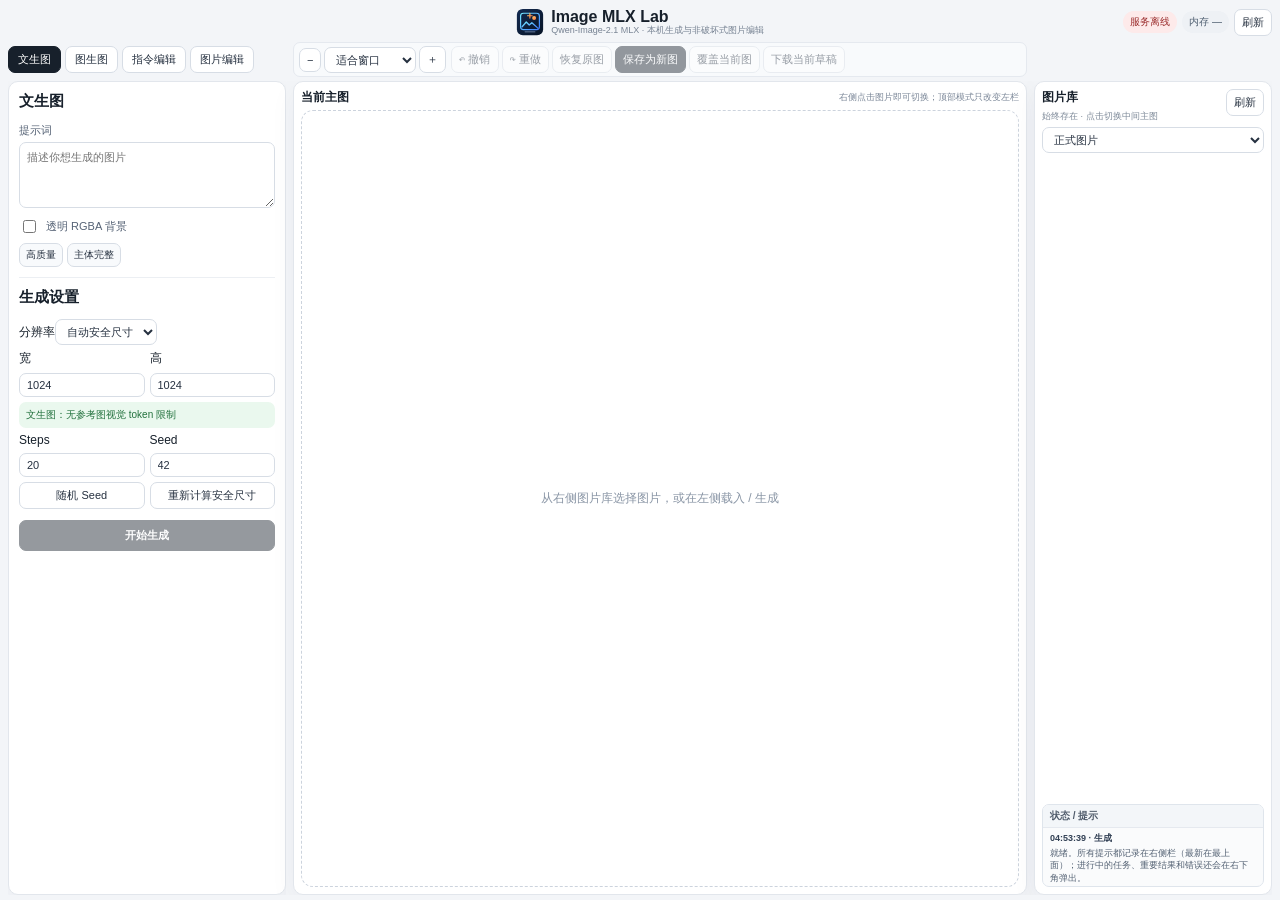
==== commit 059afd0d: "Address GPT review: stale server restart, switch/busy guards, licensing - server.py reports a code f" ====
--- a/web/mask-editor/index.html
+++ b/web/mask-editor/index.html
@@ -198,5 +198,5 @@
 
 <div id="toastHost" class="toastHost" aria-live="polite"></div>
 
-<script src="app.js?v=21"></script>
+<script src="app.js?v=22"></script>
 </body></html>
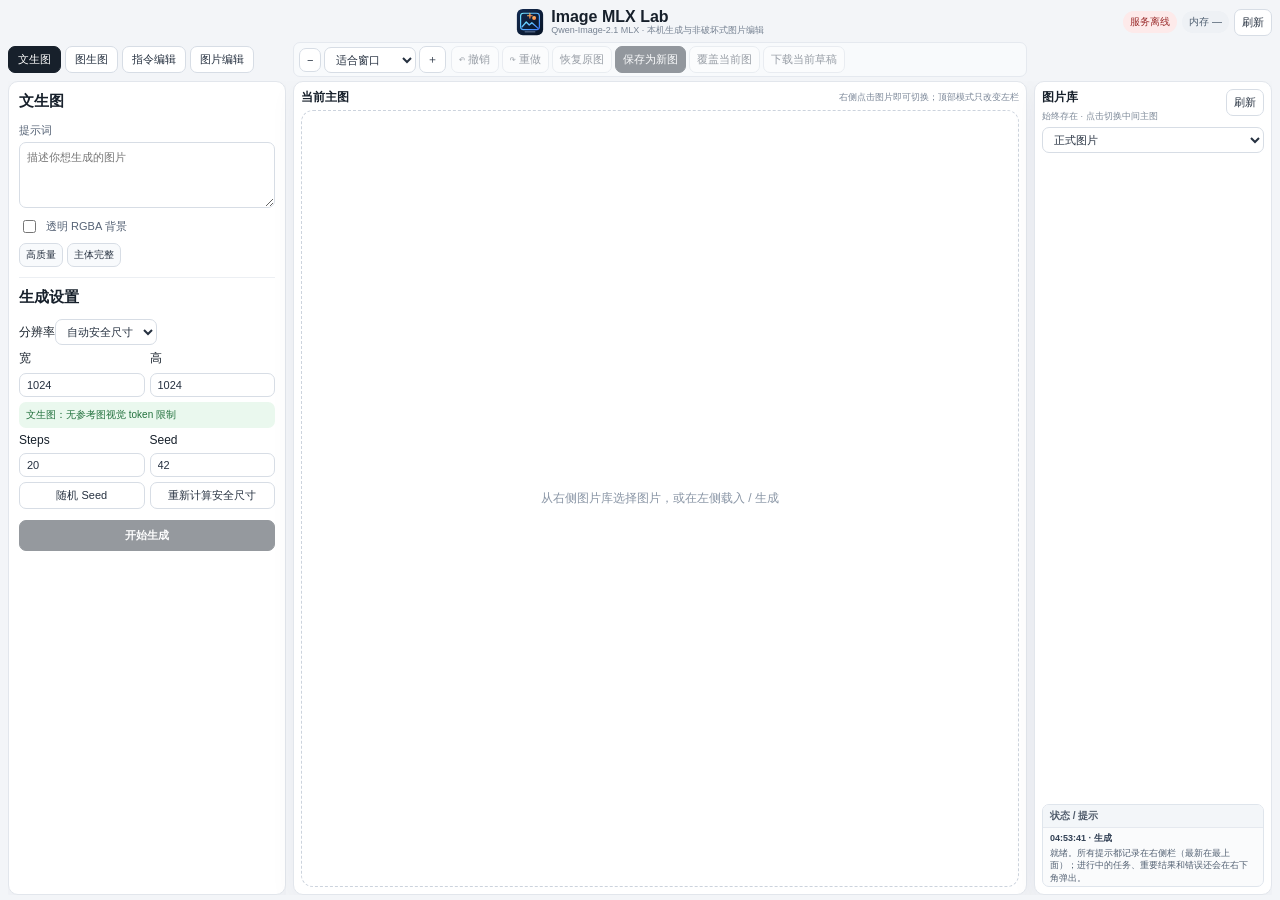
==== commit 011c4f7b: "Fix adjustment apply double-preview" ====
--- a/web/mask-editor/index.html
+++ b/web/mask-editor/index.html
@@ -198,5 +198,5 @@
 
 <div id="toastHost" class="toastHost" aria-live="polite"></div>
 
-<script src="app.js?v=22"></script>
+<script src="app.js?v=23"></script>
 </body></html>
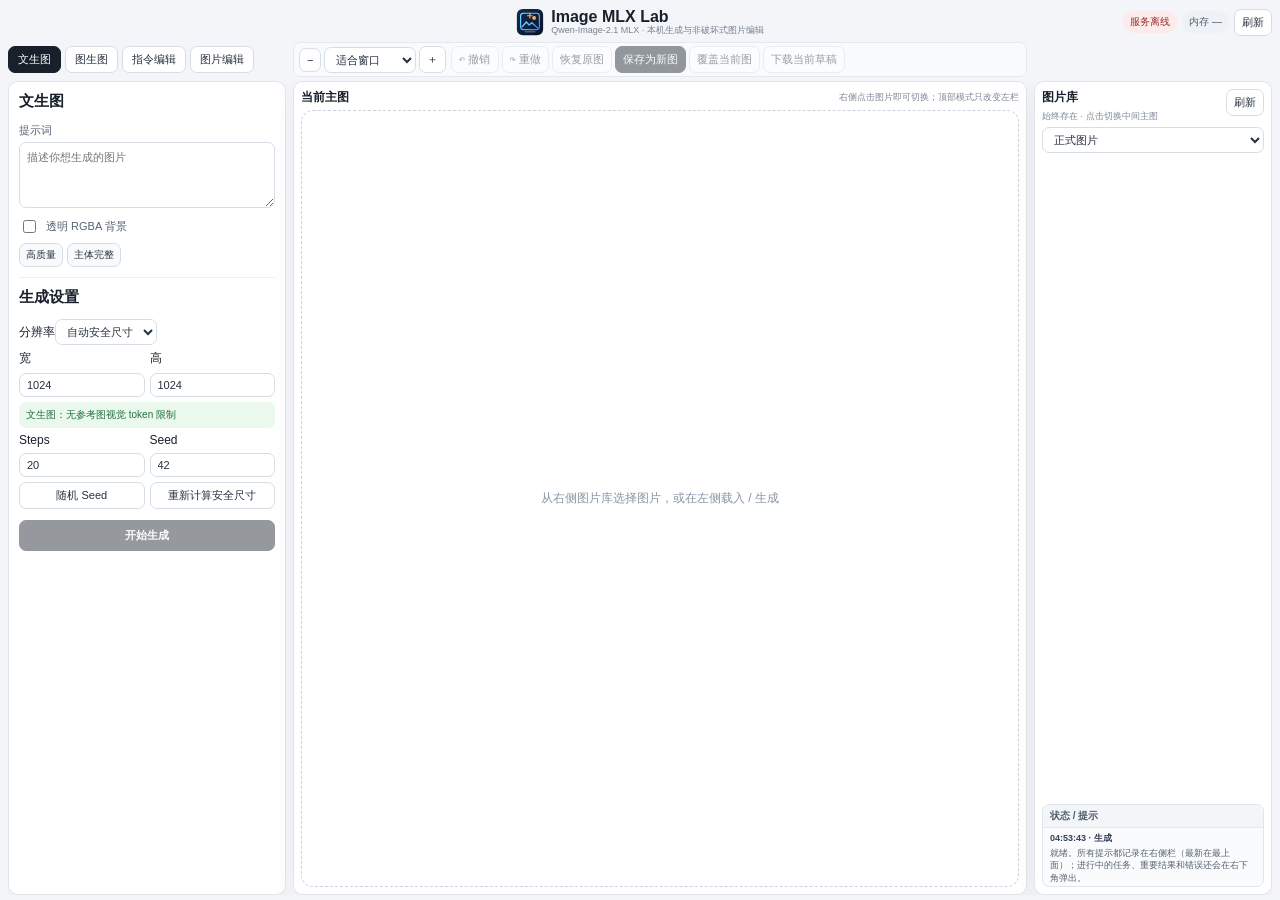
==== commit 7dee293b: "Improve first-run model setup status" ====
--- a/web/mask-editor/index.html
+++ b/web/mask-editor/index.html
@@ -198,5 +198,5 @@
 
 <div id="toastHost" class="toastHost" aria-live="polite"></div>
 
-<script src="app.js?v=23"></script>
+<script src="app.js?v=24"></script>
 </body></html>
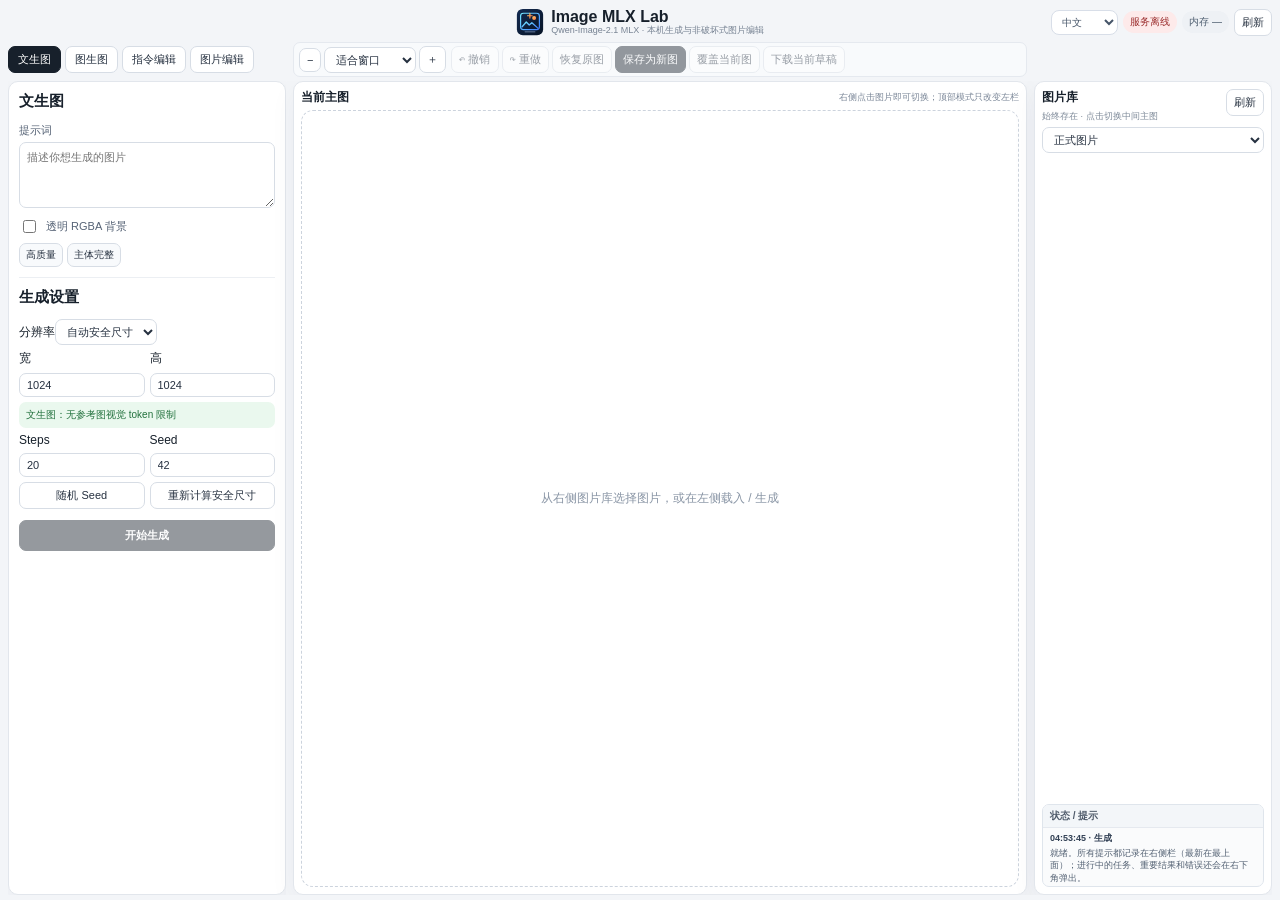
==== commit 8159f3e5: "Add bilingual Chinese and English UI" ====
--- a/web/mask-editor/index.html
+++ b/web/mask-editor/index.html
@@ -4,13 +4,13 @@
 <meta charset="utf-8"><meta name="viewport" content="width=device-width,initial-scale=1">
 <title>Image MLX Lab</title>
 <link rel="icon" type="image/svg+xml" href="assets/image-mlx-lab-icon.svg">
-<link rel="stylesheet" href="app.css?v=22">
+<link rel="stylesheet" href="app.css?v=23">
 </head>
 <body><div class="app">
 <header class="topbar compactTopbar">
   <div class="topbarSpacer"></div>
   <div class="globalBrand"><img class="brandIcon" src="assets/image-mlx-lab-icon.svg" alt=""><div class="globalBrandText"><h1>Image MLX Lab</h1><p>Qwen-Image-2.1 MLX · 本机生成与非破坏式图片编辑</p></div></div>
-  <div class="server"><button id="modelBadge" class="badge off" title="模型设置：选择 4-bit / 8-bit">模型检查中…</button><span id="memBadge" class="badge">内存 —</span><button id="refreshStatus">刷新</button></div>
+  <div class="server"><select id="uiLanguage" class="languageSelect" title="界面语言"><option value="zh">中文</option><option value="en">English</option></select><button id="modelBadge" class="badge off" title="模型设置：选择 4-bit / 8-bit">模型检查中…</button><span id="memBadge" class="badge">内存 —</span><button id="refreshStatus">刷新</button></div>
 </header>
 
 <div class="workspaceTopRow">
@@ -198,5 +198,6 @@
 
 <div id="toastHost" class="toastHost" aria-live="polite"></div>
 
-<script src="app.js?v=24"></script>
+<script src="i18n.js?v=1"></script>
+<script src="app.js?v=25"></script>
 </body></html>
--- a/web/mask-editor/app.css
+++ b/web/mask-editor/app.css
@@ -53,11 +53,14 @@
 .badge.off{background:#fdeaea;color:#9c2f2f}
 .badge.busy{background:#fff6dd;color:#8a6413}
 button.badge{border:0;cursor:pointer}
+.languageSelect{height:25px;padding:2px 6px;border:1px solid #d8dee8;border-radius:8px;background:#fff;color:#465569;font-size:10px}
 
 /* ---------- mode tabs + editor toolbar row ---------- */
 .workspaceTopRow{display:grid;grid-template-columns:278px minmax(0,1fr) 238px;gap:7px;align-items:center;min-width:0;margin:0 0 4px}
 .tabs{grid-column:1;display:flex;gap:4px;min-width:0;margin:0;flex-wrap:nowrap;overflow-x:auto;overflow-y:hidden}
 .tabs button{flex:0 0 auto;white-space:nowrap;padding:5px 9px}
+html[lang="en"] .tabs{overflow:hidden}
+html[lang="en"] .tabs button{flex:1 1 0;min-width:0;padding:5px 3px;font-size:10px;overflow:hidden;text-overflow:ellipsis}
 .tabs button.active,.toolGrid button.active,#cloneTool.active,#healTool.active{background:#17202b;color:#fff;border-color:#17202b}
 .editorTopbar{grid-column:2;display:flex;align-items:center;gap:5px;flex-wrap:nowrap;min-width:0;margin:0;padding:3px 5px;overflow-x:auto;overflow-y:hidden;scrollbar-width:thin;background:#f8fafc;border:1px solid #e5e9ef;border-radius:7px}
 .zoomStrip,.historyStrip{display:flex;align-items:center;gap:3px;flex:0 0 auto;flex-wrap:nowrap}
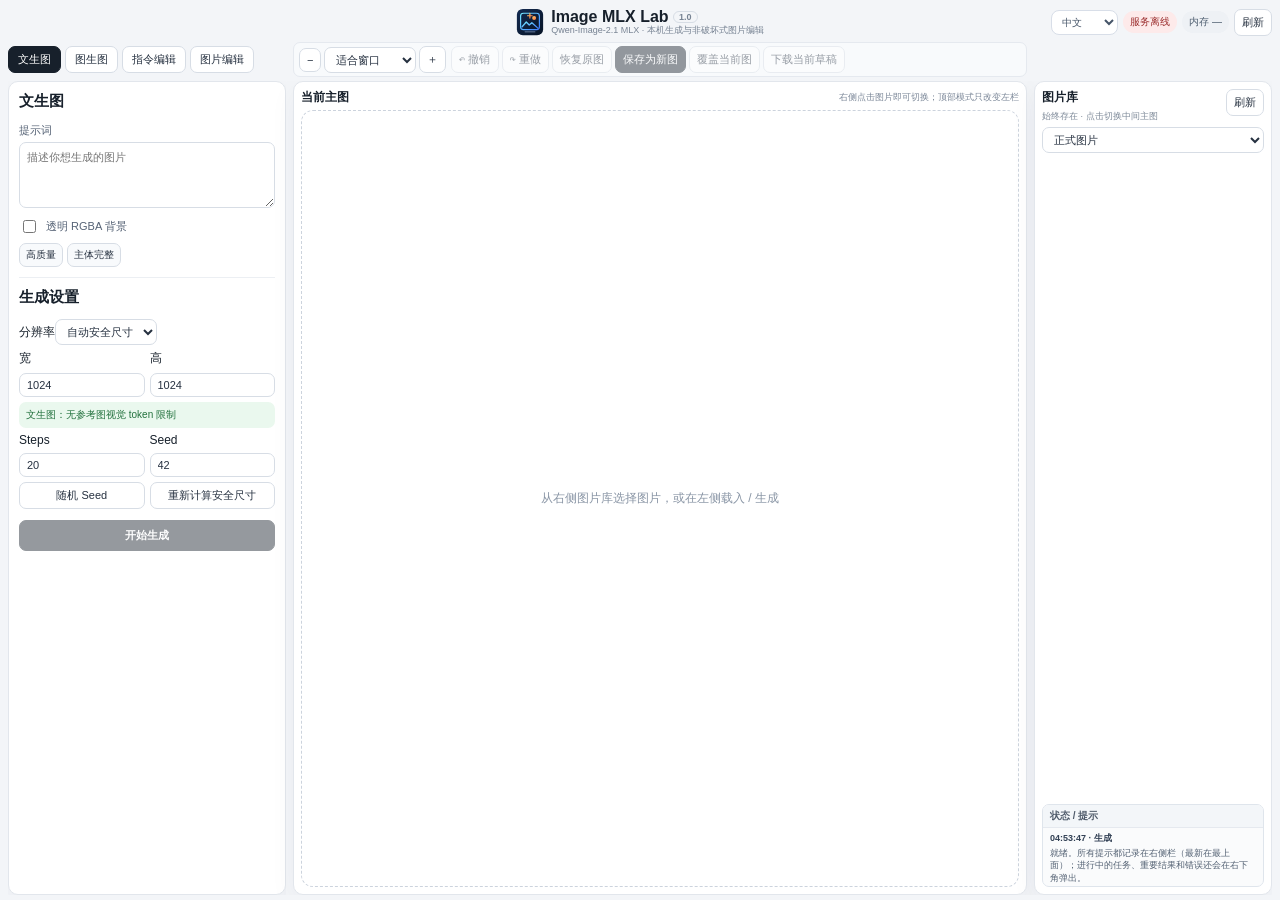
==== commit c4f0b67c: "Image MLX Lab 1.0: the preview label goes from the READMEs, the guides, the app and the website; the" ====
--- a/web/mask-editor/index.html
+++ b/web/mask-editor/index.html
@@ -4,12 +4,12 @@
 <meta charset="utf-8"><meta name="viewport" content="width=device-width,initial-scale=1">
 <title>Image MLX Lab</title>
 <link rel="icon" type="image/svg+xml" href="assets/image-mlx-lab-icon.svg">
-<link rel="stylesheet" href="app.css?v=23">
+<link rel="stylesheet" href="app.css?v=24">
 </head>
 <body><div class="app">
 <header class="topbar compactTopbar">
   <div class="topbarSpacer"></div>
-  <div class="globalBrand"><img class="brandIcon" src="assets/image-mlx-lab-icon.svg" alt=""><div class="globalBrandText"><h1>Image MLX Lab</h1><p>Qwen-Image-2.1 MLX · 本机生成与非破坏式图片编辑</p></div></div>
+  <div class="globalBrand"><img class="brandIcon" src="assets/image-mlx-lab-icon.svg" alt=""><div class="globalBrandText"><h1>Image MLX Lab <small class="appVersion">1.0</small></h1><p>Qwen-Image-2.1 MLX · 本机生成与非破坏式图片编辑</p></div></div>
   <div class="server"><select id="uiLanguage" class="languageSelect" title="界面语言"><option value="zh">中文</option><option value="en">English</option></select><button id="modelBadge" class="badge off" title="模型设置：选择 4-bit / 8-bit">模型检查中…</button><span id="memBadge" class="badge">内存 —</span><button id="refreshStatus">刷新</button></div>
 </header>
 
--- a/web/mask-editor/app.css
+++ b/web/mask-editor/app.css
@@ -45,6 +45,7 @@
 .globalBrand{display:flex;align-items:center;justify-content:center;gap:7px;text-align:left;line-height:1.08;white-space:nowrap}
 .globalBrandText{line-height:1.08}
 .globalBrand h1{font-size:16px;margin:0 0 1px;font-weight:650}
+.appVersion{font-size:9px;font-weight:600;color:#768292;border:1px solid #d7dde5;border-radius:999px;padding:0 5px;vertical-align:2px}
 .globalBrand p{font-size:9px;margin:0;color:#768292}
 .brandIcon{width:28px;height:28px;border-radius:7px;display:block;flex:none}
 .server{display:flex;gap:5px;align-items:center;flex-wrap:wrap;justify-self:end}
